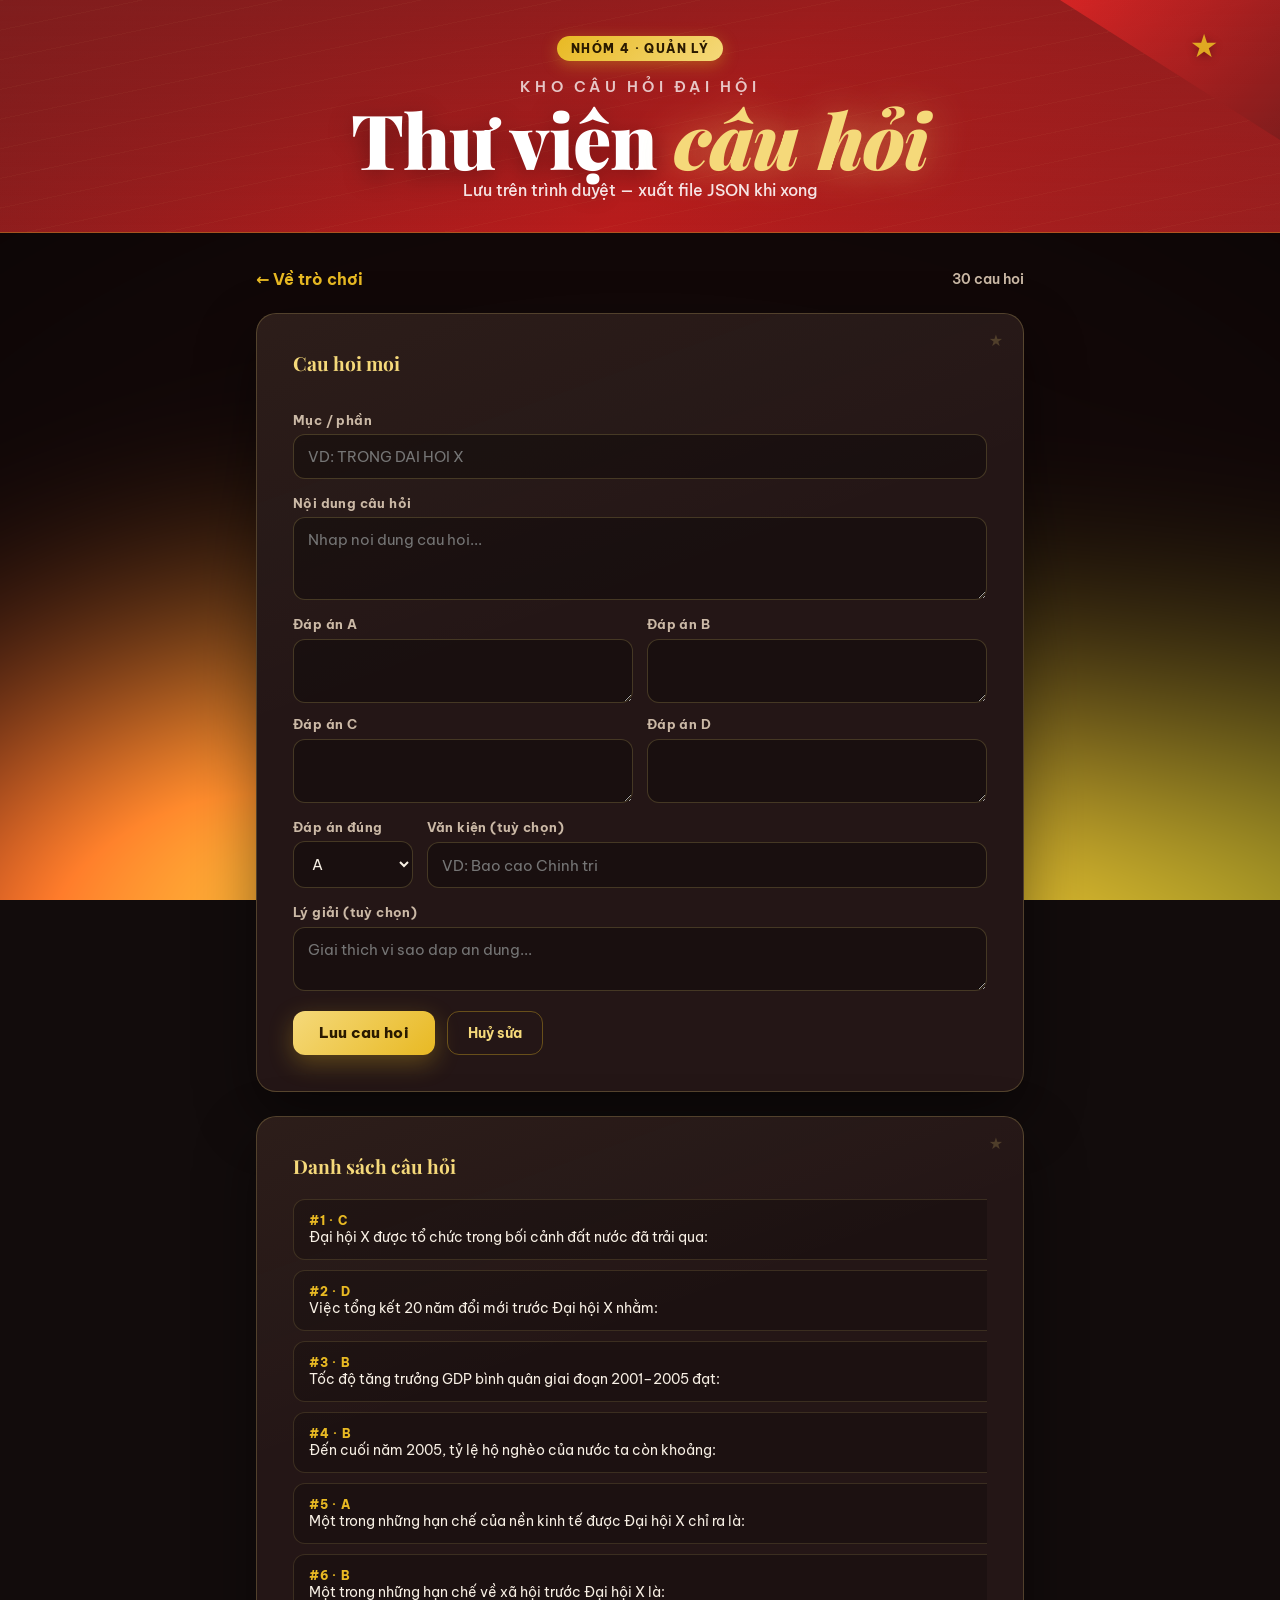
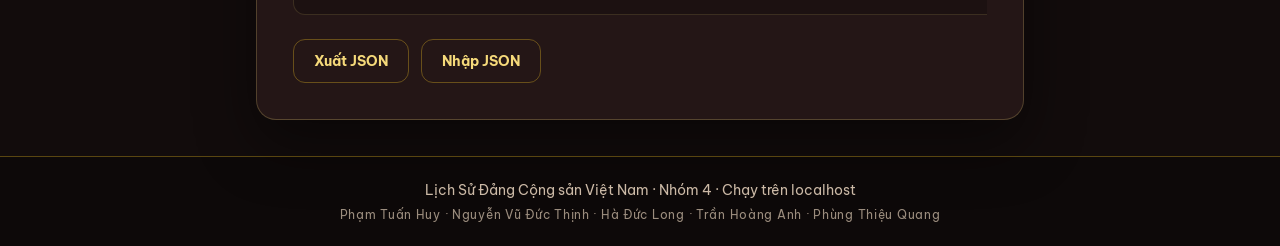
==== admin.html @ 1774b1d1 "them ThreeUI crimson horizon: nen WebGL do vang toan trang, MIT port" ====
<!DOCTYPE html>
<html lang="vi">
<head>
  <meta charset="UTF-8">
  <meta name="viewport" content="width=device-width, initial-scale=1.0">
  <title>Quản lý câu hỏi — Đại Hội X | Nhóm 4</title>
  <link rel="preconnect" href="https://fonts.googleapis.com">
  <link rel="preconnect" href="https://fonts.gstatic.com" crossorigin>
  <link href="https://fonts.googleapis.com/css2?family=Be+Vietnam+Pro:wght@400;500;600;700;800&family=Playfair+Display:ital,wght@0,700;0,900;1,700&display=swap" rel="stylesheet">
  <link rel="stylesheet" href="css/style.css">
</head>
<body>
  <div id="horizon-bg" class="horizon-bg" aria-hidden="true"></div>
  <div class="stars-layer" aria-hidden="true"></div>

  <header class="site-header site-header--compact">
    <div class="flag-wave" aria-hidden="true">
      <span class="flag-star">★</span>
    </div>
    <div class="header-inner">
      <span class="badge">Nhóm 4 · Quản lý</span>
      <p class="header-kicker">Kho câu hỏi Đại hội</p>
      <h1>Thư viện <em>câu hỏi</em></h1>
      <p class="subtitle">Lưu trên trình duyệt — xuất file JSON khi xong</p>
    </div>
  </header>

  <main class="container admin">
    <nav class="admin-nav">
      <a href="index.html">← Về trò chơi</a>
      <span id="count-badge" class="quiz-progress"></span>
    </nav>

    <form id="q-form" class="question-card admin-form">
      <h2 class="form-title">Câu hỏi mới</h2>
      <input type="hidden" id="q-id">

      <label class="field">
        <span>Mục / phần</span>
        <input type="text" id="q-section" placeholder="VD: TRONG DAI HOI X" required>
      </label>

      <label class="field">
        <span>Nội dung câu hỏi</span>
        <textarea id="q-question" rows="3" placeholder="Nhap noi dung cau hoi..." required></textarea>
      </label>

      <div class="field-grid">
        <label class="field">
          <span>Đáp án A</span>
          <textarea id="q-a" rows="2" required></textarea>
        </label>
        <label class="field">
          <span>Đáp án B</span>
          <textarea id="q-b" rows="2" required></textarea>
        </label>
        <label class="field">
          <span>Đáp án C</span>
          <textarea id="q-c" rows="2" required></textarea>
        </label>
        <label class="field">
          <span>Đáp án D</span>
          <textarea id="q-d" rows="2" required></textarea>
        </label>
      </div>

      <div class="field-grid field-grid--small">
        <label class="field">
          <span>Đáp án đúng</span>
          <select id="q-answer" required>
            <option value="A">A</option>
            <option value="B">B</option>
            <option value="C">C</option>
            <option value="D">D</option>
          </select>
        </label>
        <label class="field">
          <span>Văn kiện (tuỳ chọn)</span>
          <input type="text" id="q-source" placeholder="VD: Bao cao Chinh tri">
        </label>
      </div>

      <label class="field">
        <span>Lý giải (tuỳ chọn)</span>
        <textarea id="q-explanation" rows="2" placeholder="Giai thich vi sao dap an dung..."></textarea>
      </label>

      <div class="form-actions">
        <button type="submit" class="btn-next" id="btn-save">Lưu câu hỏi</button>
        <button type="button" class="btn-ghost" id="btn-reset" hidden>Huỷ sửa</button>
      </div>
      <p id="form-msg" class="form-msg" hidden></p>
    </form>

    <section class="question-card list-card">
      <h2 class="form-title">Danh sách câu hỏi</h2>
      <div id="q-list" class="q-list"></div>
      <div class="form-actions">
        <button type="button" class="btn-ghost" id="btn-export">Xuất JSON</button>
        <label class="btn-ghost btn-file">
          Nhập JSON
          <input type="file" id="import-file" accept="application/json,.json" hidden>
        </label>
      </div>
    </section>
  </main>

  <footer class="site-footer">
    <p>Lịch Sử Đảng Cộng sản Việt Nam · Nhóm 4 · Chạy trên localhost</p>
    <p class="credits">
      Phạm Tuấn Huy · Nguyễn Vũ Đức Thịnh · Hà Đức Long · Trần Hoàng Anh · Phùng Thiệu Quang
    </p>
  </footer>

  <script src="js/horizon-bg.js"></script>
  <script src="js/admin.js"></script>
</body>
</html>
---- css/style.css ----
/* Lịch Sử Đảng — Đại Hội X | Nhóm 4
   Design read: ceremonial editorial quiz — crimson × gold leaf,
   Playfair display + Be Vietnam Pro, star/lotus motifs, restrained motion. */

:root {
  --red: #b91c1c;
  --red-deep: #7f1d1d;
  --red-bright: #dc2626;
  --gold: #e8b923;
  --gold-soft: #f5d97a;
  --gold-dim: rgba(232, 185, 35, 0.35);
  --bg: #120c0c;
  --bg-elev: #1c1212;
  --bg-card: #241616;
  --text: #f7efe4;
  --text-dim: #cbb9a6;
  --ok: #34d399;
  --bad: #f87171;
  --font-display: "Playfair Display", Georgia, serif;
  --font-body: "Be Vietnam Pro", system-ui, sans-serif;
  --shadow-card: 0 24px 60px rgba(0, 0, 0, 0.45);
}

* { box-sizing: border-box; margin: 0; padding: 0; }

html { scroll-behavior: smooth; background: var(--bg); }

body {
  font-family: var(--font-body);
  background: transparent;
  color: var(--text);
  min-height: 100vh;
  display: flex;
  flex-direction: column;
  overflow-x: hidden;
}

body {
  background-color: var(--bg);
}

/* faint lotus watermark */
body::before {
  content: "";
  position: fixed;
  right: -8vw;
  bottom: -6vh;
  width: min(48vw, 520px);
  height: min(48vw, 520px);
  background:
    radial-gradient(circle at 50% 55%, transparent 28%, rgba(245, 217, 122, 0.04) 29%, transparent 31%),
    radial-gradient(circle at 50% 40%, rgba(245, 217, 122, 0.05) 0 18%, transparent 19%),
    radial-gradient(circle at 35% 50%, rgba(245, 217, 122, 0.04) 0 16%, transparent 17%),
    radial-gradient(circle at 65% 50%, rgba(245, 217, 122, 0.04) 0 16%, transparent 17%),
    radial-gradient(circle at 42% 62%, rgba(245, 217, 122, 0.035) 0 15%, transparent 16%),
    radial-gradient(circle at 58% 62%, rgba(245, 217, 122, 0.035) 0 15%, transparent 16%);
  pointer-events: none;
  z-index: 0;
  transform: rotate(-12deg);
}

/* ThreeUI Crimson Horizon — fixed WebGL underlay */
.horizon-bg {
  position: fixed;
  inset: 0;
  z-index: 0;
  pointer-events: none;
}

.horizon-bg canvas {
  display: block;
  width: 100%;
  height: 100%;
}

.horizon-bg.is-static {
  background:
    radial-gradient(ellipse 90% 55% at 50% 100%, rgba(185, 28, 28, 0.45), transparent 70%),
    radial-gradient(ellipse 50% 40% at 80% 90%, rgba(232, 185, 35, 0.15), transparent 60%),
    var(--bg);
}

.stars-layer {
  position: fixed;
  inset: 0;
  pointer-events: none;
  z-index: 1;
  overflow: hidden;
}

.stars-layer .star {
  position: absolute;
  top: -4vh;
  color: var(--gold-soft);
  opacity: 0;
  animation: star-fall linear infinite;
  text-shadow: 0 0 8px rgba(245, 217, 122, 0.55);
}

@keyframes star-fall {
  0% { transform: translateY(-5vh) rotate(0deg); opacity: 0; }
  8% { opacity: 0.85; }
  90% { opacity: 0.35; }
  100% { transform: translateY(110vh) rotate(360deg); opacity: 0; }
}

/* —— header —— */
.site-header {
  position: relative;
  z-index: 2;
  padding: 3.25rem 1rem 2.75rem;
  text-align: center;
  border-bottom: 1px solid var(--gold-dim);
  background:
    linear-gradient(180deg, rgba(127, 29, 29, 0.55), rgba(18, 12, 12, 0)),
    linear-gradient(135deg, var(--red-deep) 0%, var(--red) 55%, #9a1f1f 100%);
  overflow: hidden;
}

.site-header--compact { padding: 2.25rem 1rem 2rem; }

.site-header::after {
  content: "";
  position: absolute;
  inset: 0;
  background:
    repeating-linear-gradient(
      -12deg,
      transparent 0 28px,
      rgba(245, 217, 122, 0.03) 28px 29px
    );
  pointer-events: none;
}

.header-inner { position: relative; z-index: 2; max-width: 820px; margin: 0 auto; }

/* waving flag corner */
.flag-wave {
  position: absolute;
  top: 0;
  right: 0;
  width: min(38vw, 220px);
  height: min(26vw, 140px);
  background:
    linear-gradient(135deg, var(--red-bright), var(--red-deep));
  clip-path: polygon(18% 0, 100% 0, 100% 100%, 0 0);
  opacity: 0.9;
  animation: flag-sway 4.5s ease-in-out infinite;
  transform-origin: top right;
  z-index: 1;
}

.flag-star {
  position: absolute;
  top: 18%;
  right: 28%;
  color: var(--gold);
  font-size: clamp(1.2rem, 4vw, 2rem);
  filter: drop-shadow(0 2px 4px rgba(0, 0, 0, 0.35));
  animation: star-pulse 2.8s ease-in-out infinite;
}

@keyframes flag-sway {
  0%, 100% { transform: skewY(0deg) scaleY(1); }
  50% { transform: skewY(-1.6deg) scaleY(1.03); }
}

@keyframes star-pulse {
  0%, 100% { transform: scale(1) rotate(0deg); }
  50% { transform: scale(1.12) rotate(8deg); }
}

.badge {
  display: inline-block;
  background: linear-gradient(135deg, var(--gold), var(--gold-soft));
  color: #2a1a00;
  font-weight: 800;
  font-size: 0.72rem;
  padding: 0.3rem 0.85rem;
  border-radius: 999px;
  margin-bottom: 1rem;
  letter-spacing: 0.12em;
  text-transform: uppercase;
  box-shadow: 0 4px 16px rgba(232, 185, 35, 0.35);
}

.header-kicker {
  font-family: var(--font-body);
  font-size: clamp(0.8rem, 2vw, 0.95rem);
  font-weight: 600;
  letter-spacing: 0.28em;
  text-transform: uppercase;
  color: rgba(255, 255, 255, 0.75);
  margin-bottom: 0.35rem;
}

.site-header h1 {
  font-family: var(--font-display);
  font-weight: 900;
  font-size: clamp(2.6rem, 9vw, 4.75rem);
  line-height: 1;
  color: #fff;
  letter-spacing: -0.01em;
  text-shadow: 0 6px 24px rgba(0, 0, 0, 0.35);
}

.site-header h1 em {
  font-style: italic;
  color: var(--gold-soft);
  text-shadow: 0 0 40px rgba(245, 217, 122, 0.45);
}

.header-rule {
  display: flex;
  align-items: center;
  gap: 0.75rem;
  justify-content: center;
  margin: 1.1rem auto 0.85rem;
  color: var(--gold-soft);
  max-width: 280px;
}

.header-rule::before,
.header-rule::after {
  content: "";
  flex: 1;
  height: 1px;
  background: linear-gradient(90deg, transparent, var(--gold-soft));
}

.header-rule::after {
  background: linear-gradient(90deg, var(--gold-soft), transparent);
}

.header-rule span { font-size: 0.7rem; }

.subtitle {
  color: rgba(255, 255, 255, 0.88);
  margin-top: 0.15rem;
  font-size: 1rem;
  font-weight: 500;
}

.header-link {
  display: inline-block;
  margin-top: 1.15rem;
  color: var(--gold-soft);
  font-size: 0.9rem;
  font-weight: 700;
  text-decoration: none;
  letter-spacing: 0.04em;
  border-bottom: 1px solid transparent;
  transition: border-color 0.15s ease, transform 0.15s ease;
}

.header-link:hover {
  border-bottom-color: var(--gold-soft);
  transform: translateY(-1px);
}

/* —— layout —— */
.container {
  position: relative;
  z-index: 2;
  flex: 1;
  width: 100%;
  max-width: 800px;
  margin: 0 auto;
  padding: 2.25rem 1rem;
}

.placeholder {
  text-align: center;
  color: var(--text-dim);
  padding: 3rem 1rem;
  border: 1px dashed var(--gold-dim);
  border-radius: 14px;
  background: rgba(36, 22, 22, 0.4);
}

/* —— name picker —— */
.picker-card {
  background:
    linear-gradient(160deg, rgba(245, 217, 122, 0.06), transparent 50%),
    var(--bg-card);
  border: 1px solid rgba(245, 217, 122, 0.28);
  border-radius: 20px;
  padding: clamp(1.5rem, 5vw, 2.25rem);
  text-align: center;
  box-shadow: var(--shadow-card);
  animation: rise-in 0.4s cubic-bezier(0.22, 1, 0.36, 1);
}

.picker-open {
  display: block;
  width: fit-content;
  margin: 0.85rem auto 0;
}

.picker-label {
  font-size: 0.85rem;
  font-weight: 600;
  color: var(--text-dim);
  margin-bottom: 0.6rem;
}

.picker-input {
  width: 100%;
  max-width: 360px;
  margin: 0 auto 1.1rem;
  padding: 0.85rem 1rem;
  border-radius: 12px;
  border: 1px solid rgba(245, 217, 122, 0.22);
  background: rgba(0, 0, 0, 0.3);
  color: var(--text);
  font-family: var(--font-body);
  font-size: 1rem;
  resize: vertical;
  display: block;
  text-align: left;
}

.picker-input:focus {
  outline: none;
  border-color: var(--gold);
  box-shadow: 0 0 0 3px rgba(232, 185, 35, 0.18);
}

.picker-result {
  margin-top: 1.25rem;
  font-family: var(--font-display);
  font-weight: 900;
  font-size: clamp(1.6rem, 5vw, 2.4rem);
  color: var(--gold-soft);
  text-shadow: 0 0 40px rgba(245, 217, 122, 0.35);
  animation: rise-in 0.35s cubic-bezier(0.22, 1, 0.36, 1);
}

.picker-hint {
  margin-top: 0.75rem;
  font-size: 0.8rem;
  color: var(--text-dim);
}

.confetti-canvas {
  position: fixed;
  inset: 0;
  width: 100%;
  height: 100%;
  pointer-events: none;
  z-index: 50;
}

/* —— liquid glass hybrid: CSS skin on cards (WebGL only on CTAs) —— */
.question-card,
.start-card,
.result-card,
.picker-card {
  background:
    linear-gradient(135deg, rgba(255, 255, 255, 0.07), rgba(255, 255, 255, 0.02) 40%, rgba(245, 217, 122, 0.03)),
    rgba(36, 22, 22, 0.72);
  backdrop-filter: blur(18px) saturate(1.25);
  -webkit-backdrop-filter: blur(18px) saturate(1.25);
  border: 1px solid rgba(255, 255, 255, 0.14);
  box-shadow:
    var(--shadow-card),
    inset 0 1px 0 rgba(255, 255, 255, 0.12),
    inset 0 -1px 0 rgba(0, 0, 0, 0.25);
}

.option {
  backdrop-filter: blur(8px);
  -webkit-backdrop-filter: blur(8px);
  background: rgba(0, 0, 0, 0.28);
  border-color: rgba(255, 255, 255, 0.1);
}

.glass-cta {
  z-index: 5;
}

.glass-cta--secondary {
  margin-top: 0.75rem;
}

.site-header .badge {
  backdrop-filter: blur(8px);
  -webkit-backdrop-filter: blur(8px);
}

/* —— start screen —— */
.start-card {
  background:
    linear-gradient(160deg, rgba(245, 217, 122, 0.06), transparent 50%),
    var(--bg-card);
  border: 1px solid rgba(245, 217, 122, 0.28);
  border-radius: 20px;
  padding: clamp(2rem, 6vw, 3rem);
  text-align: center;
  box-shadow: var(--shadow-card);
  animation: rise-in 0.45s cubic-bezier(0.22, 1, 0.36, 1);
}

.start-kicker {
  font-size: 0.72rem;
  font-weight: 800;
  letter-spacing: 0.2em;
  text-transform: uppercase;
  color: var(--gold);
  margin-bottom: 0.75rem;
}

.start-title {
  font-family: var(--font-display);
  font-weight: 900;
  font-size: clamp(1.6rem, 5vw, 2.4rem);
  color: #fff;
  line-height: 1.2;
  margin-bottom: 1rem;
}

.start-title em {
  font-style: italic;
  color: var(--gold-soft);
}

.start-desc {
  color: var(--text-dim);
  line-height: 1.6;
  max-width: 34em;
  margin: 0 auto 1.5rem;
}

.start-toggle {
  display: inline-flex;
  align-items: center;
  gap: 0.6rem;
  margin-bottom: 1.5rem;
  cursor: pointer;
  color: var(--text);
  font-size: 0.95rem;
  font-weight: 500;
  user-select: none;
}

.start-toggle input {
  width: 1.1rem;
  height: 1.1rem;
  accent-color: var(--gold);
  cursor: pointer;
}

.btn-start {
  display: block;
  width: fit-content;
  margin: 0 auto;
  padding: 0.95rem 2.4rem;
  font-size: 1.05rem;
}

/* —— quiz —— */
.quiz-meta {
  display: flex;
  justify-content: space-between;
  align-items: center;
  gap: 1rem;
  margin-bottom: 0.75rem;
}

.quiz-section {
  font-size: 0.72rem;
  font-weight: 800;
  letter-spacing: 0.14em;
  text-transform: uppercase;
  color: var(--gold);
}

.quiz-progress {
  font-size: 0.9rem;
  color: var(--text-dim);
  font-variant-numeric: tabular-nums;
  font-weight: 600;
}

.progress-bar {
  height: 5px;
  background: rgba(245, 217, 122, 0.12);
  border-radius: 999px;
  overflow: hidden;
  margin-bottom: 1.5rem;
}

.progress-fill {
  height: 100%;
  width: 0;
  background: linear-gradient(90deg, var(--red-bright), var(--gold));
  border-radius: 999px;
  transition: width 0.5s cubic-bezier(0.22, 1, 0.36, 1);
  box-shadow: 0 0 12px rgba(232, 185, 35, 0.5);
}

.question-card {
  position: relative;
  background:
    linear-gradient(160deg, rgba(245, 217, 122, 0.04), transparent 40%),
    var(--bg-card);
  border: 1px solid rgba(245, 217, 122, 0.22);
  border-radius: 20px;
  padding: clamp(1.4rem, 4vw, 2.25rem);
  box-shadow: var(--shadow-card);
  overflow: hidden;
}

.question-card::before {
  content: "★";
  position: absolute;
  top: 1rem;
  right: 1.25rem;
  color: rgba(245, 217, 122, 0.2);
  font-size: 1rem;
}

.question-text {
  font-family: var(--font-display);
  font-weight: 700;
  font-size: clamp(1.15rem, 2.8vw, 1.45rem);
  line-height: 1.45;
  margin-bottom: 1.5rem;
  color: #fff;
}

.options {
  display: grid;
  gap: 0.75rem;
}

.option {
  display: flex;
  align-items: flex-start;
  gap: 0.9rem;
  width: 100%;
  text-align: left;
  padding: 1rem 1.15rem;
  border-radius: 14px;
  border: 1px solid rgba(245, 217, 122, 0.16);
  background: rgba(0, 0, 0, 0.22);
  color: var(--text);
  font-family: var(--font-body);
  font-size: 0.98rem;
  font-weight: 500;
  line-height: 1.5;
  cursor: pointer;
  transition:
    border-color 0.18s ease,
    background 0.18s ease,
    transform 0.18s ease,
    box-shadow 0.18s ease;
}

.option:hover:not(:disabled) {
  border-color: var(--gold);
  background: rgba(245, 217, 122, 0.07);
  transform: translateX(6px);
  box-shadow: -4px 0 0 var(--gold);
}

.option:focus-visible {
  outline: 2px solid var(--gold);
  outline-offset: 2px;
}

.option-key {
  flex-shrink: 0;
  width: 1.85rem;
  height: 1.85rem;
  display: grid;
  place-items: center;
  border-radius: 9px;
  background: linear-gradient(145deg, var(--red-bright), var(--red-deep));
  color: #fff;
  font-weight: 800;
  font-size: 0.85rem;
  box-shadow: 0 3px 8px rgba(185, 28, 28, 0.4);
}

.option.is-correct {
  border-color: var(--ok);
  background: rgba(52, 211, 153, 0.14);
}

.option.is-correct .option-key {
  background: linear-gradient(145deg, #10b981, #059669);
}

.option.is-wrong {
  border-color: var(--bad);
  background: rgba(248, 113, 113, 0.14);
}

.option:disabled { cursor: default; transform: none; box-shadow: none; }

.option:disabled:not(.is-correct):not(.is-wrong) { opacity: 0.5; }

.kbd-hint {
  margin-top: 0.9rem;
  font-size: 0.78rem;
  color: var(--text-dim);
  opacity: 0.8;
}

.kbd-hint kbd {
  display: inline-block;
  padding: 0.1rem 0.4rem;
  border-radius: 5px;
  border: 1px solid var(--gold-dim);
  background: rgba(0, 0, 0, 0.3);
  font-family: var(--font-body);
  font-size: 0.72rem;
  font-weight: 700;
  color: var(--gold-soft);
}

/* feedback */
.feedback {
  margin-top: 1.35rem;
  padding-top: 1.25rem;
  border-top: 1px solid var(--gold-dim);
  animation: rise-in 0.35s cubic-bezier(0.22, 1, 0.36, 1);
}

@keyframes rise-in {
  from { opacity: 0; transform: translateY(10px); }
  to { opacity: 1; transform: translateY(0); }
}

.feedback-verdict {
  font-family: var(--font-display);
  font-weight: 700;
  font-size: 1.2rem;
  margin-bottom: 0.55rem;
  color: #fff;
}

.feedback-verdict.ok { color: var(--ok); }
.feedback-verdict.bad { color: var(--bad); }

.feedback-explain {
  color: var(--text);
  line-height: 1.6;
  margin-bottom: 0.5rem;
}

.feedback-source {
  color: var(--text-dim);
  font-size: 0.85rem;
  font-style: italic;
  margin-bottom: 1.1rem;
}

.btn-next {
  display: inline-block;
  padding: 0.8rem 1.6rem;
  border: none;
  border-radius: 12px;
  background: linear-gradient(135deg, var(--gold-soft), var(--gold));
  color: #2a1a00;
  font-family: var(--font-body);
  font-weight: 800;
  font-size: 0.95rem;
  letter-spacing: 0.02em;
  cursor: pointer;
  box-shadow: 0 8px 24px rgba(232, 185, 35, 0.3);
  transition: transform 0.15s ease, box-shadow 0.15s ease, filter 0.15s ease;
}

.btn-next:hover {
  transform: translateY(-2px);
  box-shadow: 0 12px 28px rgba(232, 185, 35, 0.4);
  filter: brightness(1.05);
}

.btn-next:active { transform: translateY(0); }

/* result */
.result-card {
  background:
    linear-gradient(160deg, rgba(245, 217, 122, 0.06), transparent 45%),
    var(--bg-card);
  border: 1px solid rgba(245, 217, 122, 0.35);
  border-radius: 20px;
  padding: clamp(2rem, 6vw, 3rem) 1.75rem;
  text-align: center;
  box-shadow: var(--shadow-card);
}

.result-label {
  font-size: 0.75rem;
  font-weight: 800;
  letter-spacing: 0.18em;
  text-transform: uppercase;
  color: var(--gold);
  margin-bottom: 0.75rem;
}

.result-score {
  font-family: var(--font-display);
  font-size: clamp(3rem, 10vw, 5rem);
  font-weight: 900;
  color: #fff;
  line-height: 1;
  margin-bottom: 0.85rem;
  text-shadow: 0 0 60px rgba(245, 217, 122, 0.3);
}

.result-msg {
  font-family: var(--font-display);
  font-size: 1.25rem;
  font-style: italic;
  color: var(--gold-soft);
  margin-bottom: 0.5rem;
}

.result-detail {
  color: var(--text-dim);
  margin-bottom: 1.5rem;
}

/* —— admin —— */
.admin { display: grid; gap: 1.5rem; }

.admin-nav {
  display: flex;
  justify-content: space-between;
  align-items: center;
}

.admin-nav a {
  color: var(--gold);
  text-decoration: none;
  font-weight: 700;
}

.admin-nav a:hover { text-decoration: underline; }

.form-title {
  font-family: var(--font-display);
  font-size: 1.2rem;
  color: var(--gold-soft);
  margin-bottom: 1.25rem;
}

.admin-form { display: grid; gap: 1rem; }

.field { display: grid; gap: 0.4rem; }

.field span {
  font-size: 0.82rem;
  font-weight: 700;
  color: var(--text-dim);
  letter-spacing: 0.03em;
}

.field input,
.field textarea,
.field select {
  width: 100%;
  padding: 0.75rem 0.9rem;
  border-radius: 12px;
  border: 1px solid rgba(245, 217, 122, 0.2);
  background: rgba(0, 0, 0, 0.3);
  color: var(--text);
  font-family: var(--font-body);
  font-size: 0.95rem;
  resize: vertical;
  transition: border-color 0.15s ease, box-shadow 0.15s ease;
}

.field input:focus,
.field textarea:focus,
.field select:focus {
  outline: none;
  border-color: var(--gold);
  box-shadow: 0 0 0 3px rgba(232, 185, 35, 0.18);
}

.field-grid {
  display: grid;
  grid-template-columns: 1fr 1fr;
  gap: 0.85rem;
}

.field-grid--small { grid-template-columns: 120px 1fr; }

@media (max-width: 560px) {
  .field-grid,
  .field-grid--small { grid-template-columns: 1fr; }
}

.form-actions {
  display: flex;
  flex-wrap: wrap;
  gap: 0.75rem;
  margin-top: 0.25rem;
}

.btn-ghost {
  display: inline-block;
  padding: 0.75rem 1.25rem;
  border-radius: 12px;
  border: 1px solid var(--gold-dim);
  background: transparent;
  color: var(--gold-soft);
  font-family: var(--font-body);
  font-weight: 700;
  font-size: 0.9rem;
  cursor: pointer;
  text-decoration: none;
  transition: background 0.15s ease, border-color 0.15s ease;
}

.btn-ghost:hover {
  background: rgba(245, 217, 122, 0.08);
  border-color: var(--gold);
}

.btn-file { position: relative; overflow: hidden; }

.form-msg { font-size: 0.9rem; color: var(--ok); font-weight: 600; }
.form-msg.is-error { color: var(--bad); }

.q-list {
  display: grid;
  gap: 0.65rem;
  margin-bottom: 1.25rem;
  max-height: 420px;
  overflow-y: auto;
}

.q-item {
  display: flex;
  align-items: center;
  gap: 0.75rem;
  padding: 0.8rem 0.95rem;
  border-radius: 12px;
  border: 1px solid rgba(245, 217, 122, 0.14);
  background: rgba(0, 0, 0, 0.2);
  transition: border-color 0.15s ease;
}

.q-item:hover { border-color: var(--gold-dim); }

.q-item-body { flex: 1; min-width: 0; }

.q-item-idx {
  font-size: 0.72rem;
  color: var(--gold);
  font-weight: 800;
  letter-spacing: 0.06em;
}

.q-item-text {
  font-size: 0.9rem;
  white-space: nowrap;
  overflow: hidden;
  text-overflow: ellipsis;
  color: var(--text);
}

.q-item-actions { display: flex; gap: 0.4rem; flex-shrink: 0; }

.q-item-actions button {
  padding: 0.4rem 0.75rem;
  font-size: 0.8rem;
  font-weight: 600;
  border-radius: 9px;
  border: 1px solid var(--gold-dim);
  background: transparent;
  color: var(--text);
  cursor: pointer;
  font-family: var(--font-body);
  transition: border-color 0.15s ease, color 0.15s ease;
}

.q-item-actions button:hover { border-color: var(--gold); color: var(--gold-soft); }

.q-item-actions .btn-del:hover { border-color: var(--bad); color: var(--bad); }

/* —— footer —— */
.site-footer {
  position: relative;
  z-index: 2;
  text-align: center;
  padding: 1.5rem 1rem;
  border-top: 1px solid var(--gold-dim);
  background: rgba(0, 0, 0, 0.25);
  color: var(--text-dim);
  font-size: 0.85rem;
}

.credits {
  margin-top: 0.5rem;
  font-size: 0.75rem;
  color: rgba(203, 185, 166, 0.75);
  letter-spacing: 0.06em;
}

@media (prefers-reduced-motion: reduce) {
  .stars-layer .star,
  .flag-wave,
  .flag-star { animation: none; }
  * { transition-duration: 0.01ms !important; }
}
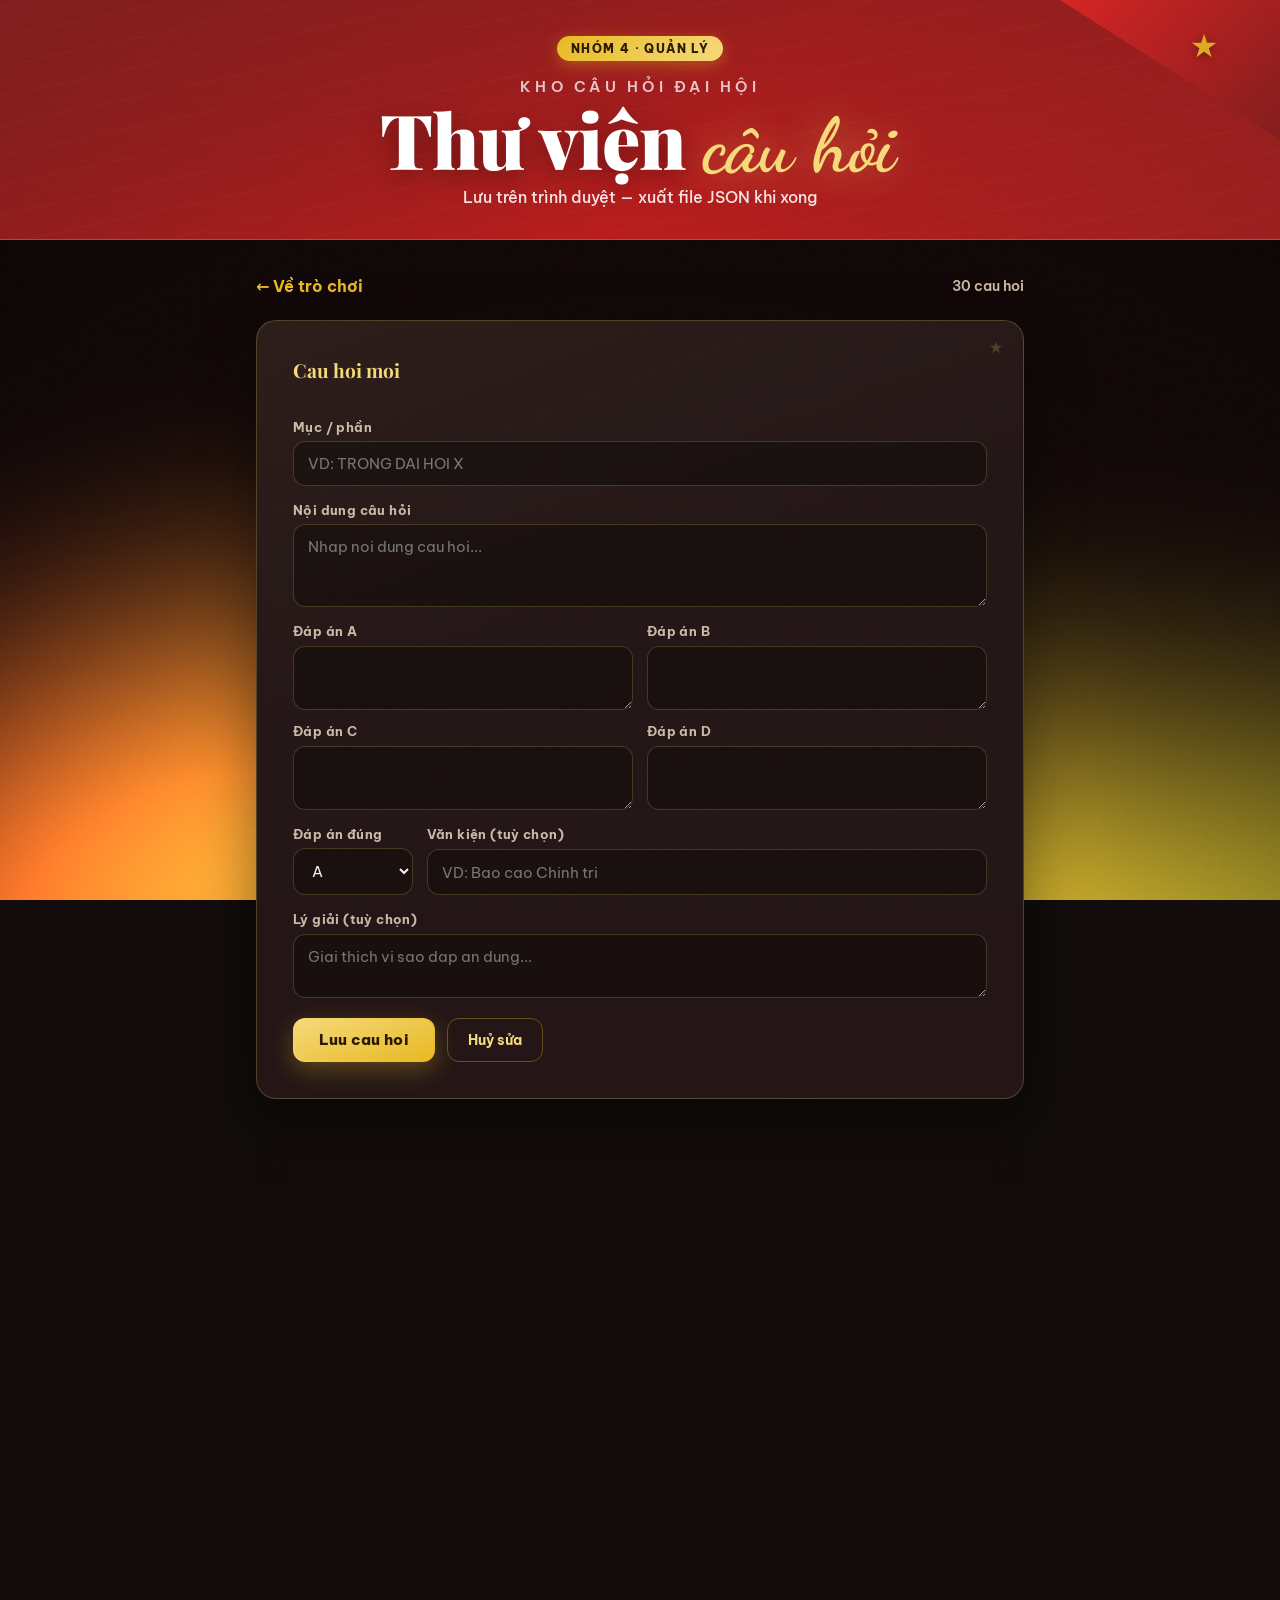
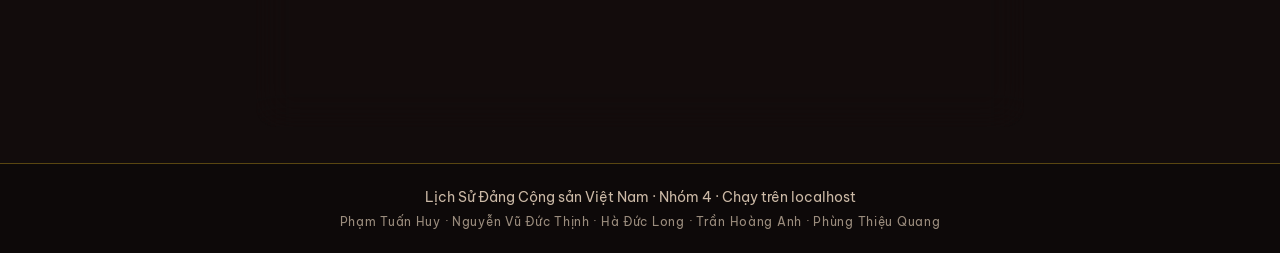
==== commit 7063016b: "them diem nhanh: Dancing Script uon luon, ThreeUI beam nut, film grain" ====
--- a/admin.html
+++ b/admin.html
@@ -6,11 +6,12 @@
   <title>Quản lý câu hỏi — Đại Hội X | Nhóm 4</title>
   <link rel="preconnect" href="https://fonts.googleapis.com">
   <link rel="preconnect" href="https://fonts.gstatic.com" crossorigin>
-  <link href="https://fonts.googleapis.com/css2?family=Be+Vietnam+Pro:wght@400;500;600;700;800&family=Playfair+Display:ital,wght@0,700;0,900;1,700&display=swap" rel="stylesheet">
+  <link href="https://fonts.googleapis.com/css2?family=Be+Vietnam+Pro:wght@400;500;600;700;800&family=Dancing+Script:wght@600;700&family=Playfair+Display:ital,wght@0,700;0,900;1,700&display=swap" rel="stylesheet">
   <link rel="stylesheet" href="css/style.css">
 </head>
 <body>
   <div id="horizon-bg" class="horizon-bg" aria-hidden="true"></div>
+  <div class="grain-overlay" aria-hidden="true"></div>
   <div class="stars-layer" aria-hidden="true"></div>
 
   <header class="site-header site-header--compact">
--- a/css/style.css
+++ b/css/style.css
@@ -18,6 +18,7 @@
   --bad: #f87171;
   --font-display: "Playfair Display", Georgia, serif;
   --font-body: "Be Vietnam Pro", system-ui, sans-serif;
+  --font-script: "Dancing Script", cursive;
   --shadow-card: 0 24px 60px rgba(0, 0, 0, 0.45);
 }
 
@@ -386,6 +387,86 @@
 .site-header .badge {
   backdrop-filter: blur(8px);
   -webkit-backdrop-filter: blur(8px);
+}
+
+/* film grain — ThreeUI demo texture, ultra light */
+.grain-overlay {
+  position: fixed;
+  inset: 0;
+  pointer-events: none;
+  z-index: 40;
+  opacity: 0.045;
+  mix-blend-mode: overlay;
+  background-image: url("data:image/svg+xml,%3Csvg viewBox='0 0 200 200' xmlns='http://www.w3.org/2000/svg'%3E%3Cfilter id='n'%3E%3CfeTurbulence type='fractalNoise' baseFrequency='0.85' numOctaves='3' stitchTiles='stitch'/%3E%3C/filter%3E%3Crect width='100%25' height='100%25' filter='url(%23n)'/%3E%3C/svg%3E");
+}
+
+/* script accent — Dancing Script (vietnamese subset) */
+.script-accent,
+.picker-result,
+.result-msg,
+.start-title em,
+.site-header h1 em {
+  font-family: var(--font-script);
+  font-weight: 700;
+  font-style: normal;
+}
+
+.picker-result {
+  font-size: clamp(2.4rem, 7vw, 3.6rem);
+  letter-spacing: 0.02em;
+}
+
+.result-msg {
+  font-size: clamp(1.45rem, 3.5vw, 1.85rem);
+}
+
+.start-title em,
+.site-header h1 em {
+  font-weight: 700;
+  padding-right: 0.06em;
+}
+
+/* ThreeUI gradient beam — spinning conic border on primary CTA */
+.btn-next {
+  position: relative;
+  isolation: isolate;
+  border: none;
+  background: linear-gradient(135deg, var(--gold-soft), var(--gold));
+  overflow: hidden;
+}
+
+.btn-next::before {
+  content: "";
+  position: absolute;
+  inset: -200%;
+  z-index: -2;
+  background: conic-gradient(
+    from 0deg,
+    transparent 0 280deg,
+    var(--gold-soft) 340deg,
+    #fff 360deg
+  );
+  animation: beam-spin 3.2s linear infinite;
+  opacity: 0;
+  transition: opacity 0.3s ease;
+}
+
+.btn-next:hover::before,
+.btn-next:focus-visible::before {
+  opacity: 1;
+}
+
+.btn-next::after {
+  content: "";
+  position: absolute;
+  inset: 1.5px;
+  z-index: -1;
+  border-radius: inherit;
+  background: linear-gradient(160deg, var(--gold-soft), var(--gold));
+}
+
+@keyframes beam-spin {
+  to { transform: rotate(360deg); }
 }
 
 /* —— start screen —— */
@@ -907,6 +988,7 @@
 @media (prefers-reduced-motion: reduce) {
   .stars-layer .star,
   .flag-wave,
-  .flag-star { animation: none; }
+  .flag-star,
+  .btn-next::before { animation: none; }
   * { transition-duration: 0.01ms !important; }
 }
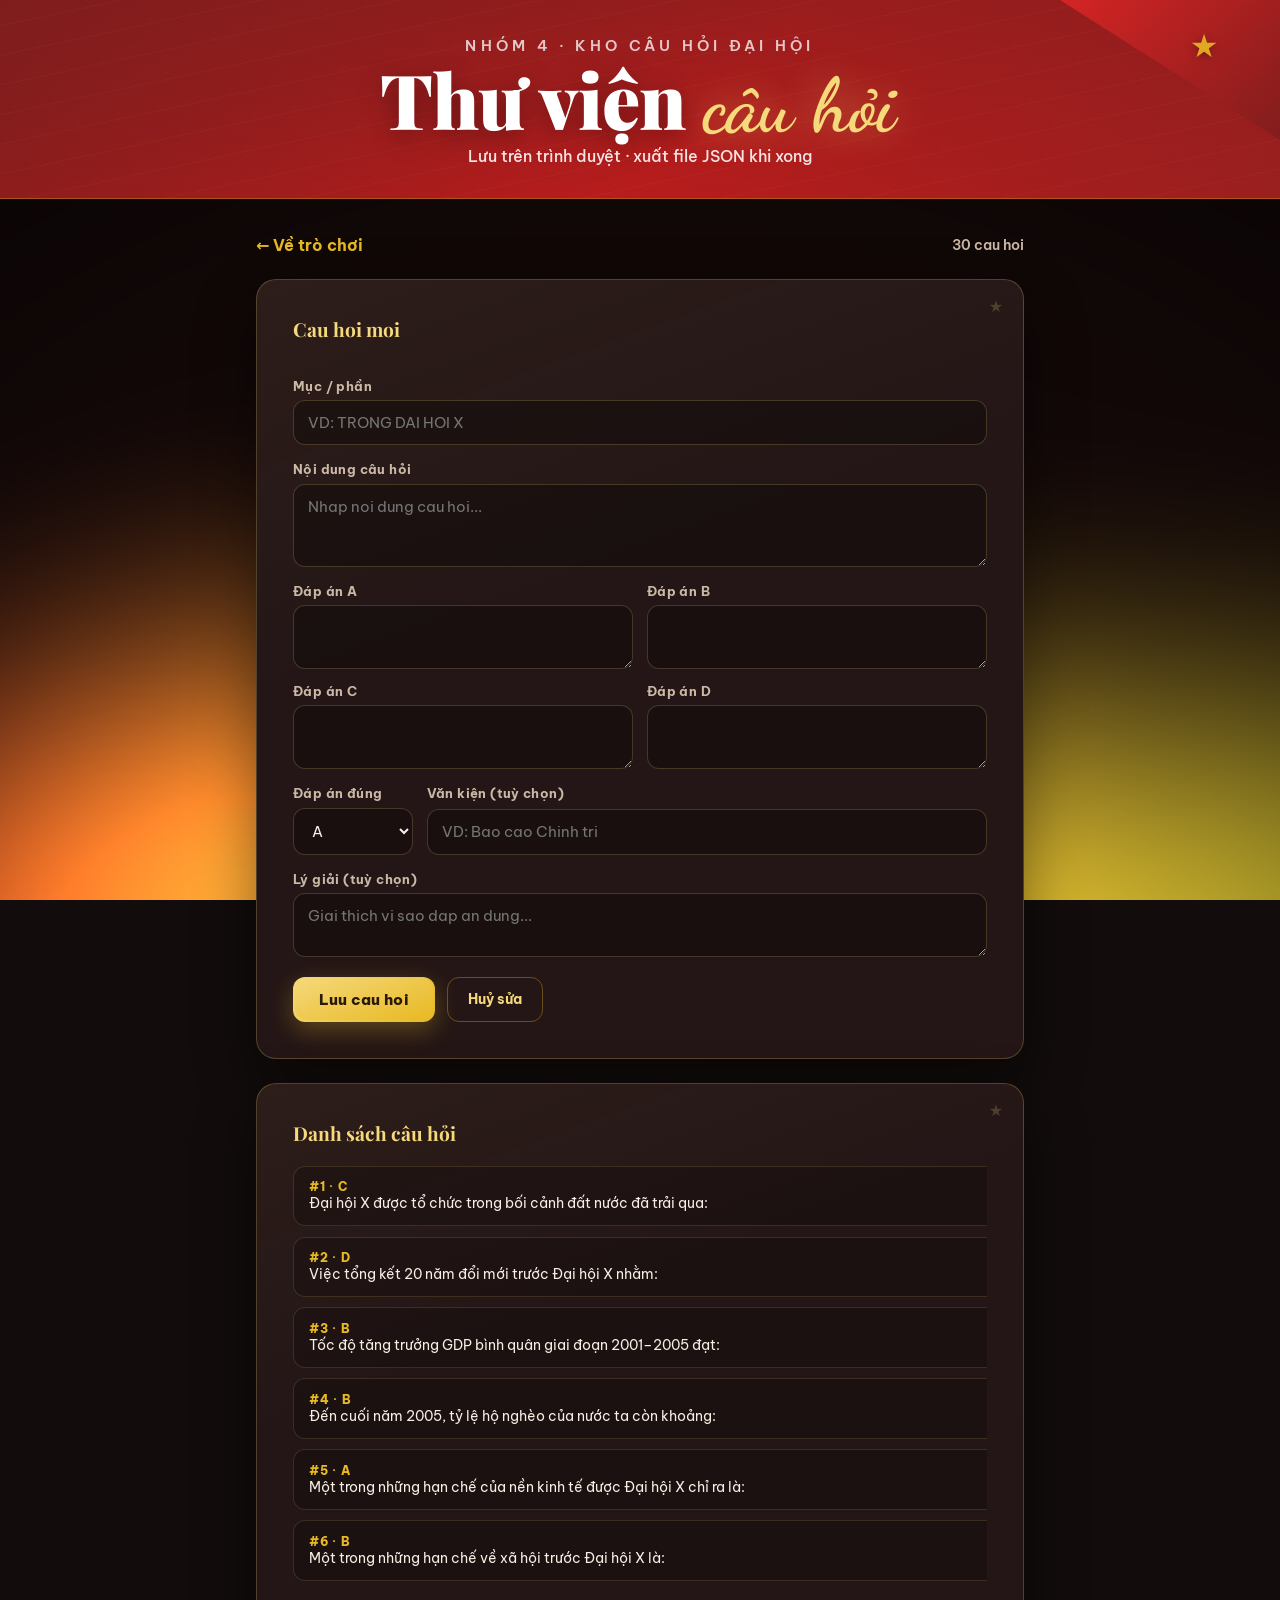
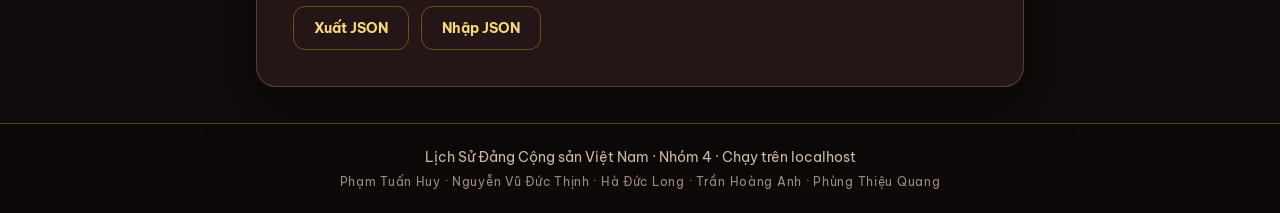
==== commit e9e89d83: "sua theo checklist anti-vibecode, doc huong dan cho ban, sync skill sang commandcode" ====
--- a/admin.html
+++ b/admin.html
@@ -3,7 +3,7 @@
 <head>
   <meta charset="UTF-8">
   <meta name="viewport" content="width=device-width, initial-scale=1.0">
-  <title>Quản lý câu hỏi — Đại Hội X | Nhóm 4</title>
+  <title>Quản lý câu hỏi · Đại Hội X | Nhóm 4</title>
   <link rel="preconnect" href="https://fonts.googleapis.com">
   <link rel="preconnect" href="https://fonts.gstatic.com" crossorigin>
   <link href="https://fonts.googleapis.com/css2?family=Be+Vietnam+Pro:wght@400;500;600;700;800&family=Dancing+Script:wght@600;700&family=Playfair+Display:ital,wght@0,700;0,900;1,700&display=swap" rel="stylesheet">
@@ -11,7 +11,6 @@
 </head>
 <body>
   <div id="horizon-bg" class="horizon-bg" aria-hidden="true"></div>
-  <div class="grain-overlay" aria-hidden="true"></div>
   <div class="stars-layer" aria-hidden="true"></div>
 
   <header class="site-header site-header--compact">
@@ -19,10 +18,9 @@
       <span class="flag-star">★</span>
     </div>
     <div class="header-inner">
-      <span class="badge">Nhóm 4 · Quản lý</span>
-      <p class="header-kicker">Kho câu hỏi Đại hội</p>
+      <p class="header-kicker">Nhóm 4 · Kho câu hỏi Đại hội</p>
       <h1>Thư viện <em>câu hỏi</em></h1>
-      <p class="subtitle">Lưu trên trình duyệt — xuất file JSON khi xong</p>
+      <p class="subtitle">Lưu trên trình duyệt · xuất file JSON khi xong</p>
     </div>
   </header>
 
--- a/css/style.css
+++ b/css/style.css
@@ -171,20 +171,6 @@
   50% { transform: scale(1.12) rotate(8deg); }
 }
 
-.badge {
-  display: inline-block;
-  background: linear-gradient(135deg, var(--gold), var(--gold-soft));
-  color: #2a1a00;
-  font-weight: 800;
-  font-size: 0.72rem;
-  padding: 0.3rem 0.85rem;
-  border-radius: 999px;
-  margin-bottom: 1rem;
-  letter-spacing: 0.12em;
-  text-transform: uppercase;
-  box-shadow: 0 4px 16px rgba(232, 185, 35, 0.35);
-}
-
 .header-kicker {
   font-family: var(--font-body);
   font-size: clamp(0.8rem, 2vw, 0.95rem);
@@ -352,29 +338,7 @@
   z-index: 50;
 }
 
-/* —— liquid glass hybrid: CSS skin on cards (WebGL only on CTAs) —— */
-.question-card,
-.start-card,
-.result-card,
-.picker-card {
-  background:
-    linear-gradient(135deg, rgba(255, 255, 255, 0.07), rgba(255, 255, 255, 0.02) 40%, rgba(245, 217, 122, 0.03)),
-    rgba(36, 22, 22, 0.72);
-  backdrop-filter: blur(18px) saturate(1.25);
-  -webkit-backdrop-filter: blur(18px) saturate(1.25);
-  border: 1px solid rgba(255, 255, 255, 0.14);
-  box-shadow:
-    var(--shadow-card),
-    inset 0 1px 0 rgba(255, 255, 255, 0.12),
-    inset 0 -1px 0 rgba(0, 0, 0, 0.25);
-}
-
-.option {
-  backdrop-filter: blur(8px);
-  -webkit-backdrop-filter: blur(8px);
-  background: rgba(0, 0, 0, 0.28);
-  border-color: rgba(255, 255, 255, 0.1);
-}
+/* cards: solid ceremonial skin (WebGL glass stays on CTAs only) */
 
 .glass-cta {
   z-index: 5;
@@ -382,22 +346,6 @@
 
 .glass-cta--secondary {
   margin-top: 0.75rem;
-}
-
-.site-header .badge {
-  backdrop-filter: blur(8px);
-  -webkit-backdrop-filter: blur(8px);
-}
-
-/* film grain — ThreeUI demo texture, ultra light */
-.grain-overlay {
-  position: fixed;
-  inset: 0;
-  pointer-events: none;
-  z-index: 40;
-  opacity: 0.045;
-  mix-blend-mode: overlay;
-  background-image: url("data:image/svg+xml,%3Csvg viewBox='0 0 200 200' xmlns='http://www.w3.org/2000/svg'%3E%3Cfilter id='n'%3E%3CfeTurbulence type='fractalNoise' baseFrequency='0.85' numOctaves='3' stitchTiles='stitch'/%3E%3C/filter%3E%3Crect width='100%25' height='100%25' filter='url(%23n)'/%3E%3C/svg%3E");
 }
 
 /* script accent — Dancing Script (vietnamese subset) */
@@ -528,6 +476,28 @@
   width: 1.1rem;
   height: 1.1rem;
   accent-color: var(--gold);
+  cursor: pointer;
+}
+
+.start-select {
+  display: flex;
+  align-items: center;
+  justify-content: center;
+  gap: 0.6rem;
+  margin-bottom: 1.5rem;
+  color: var(--text);
+  font-size: 0.95rem;
+  font-weight: 500;
+}
+
+.start-select select {
+  font: inherit;
+  color: var(--text);
+  background: var(--surface, rgba(255, 255, 255, 0.04));
+  border: 1px solid rgba(212, 175, 55, 0.35);
+  border-radius: 0.5rem;
+  padding: 0.35rem 0.65rem;
+  max-width: 18rem;
   cursor: pointer;
 }
 
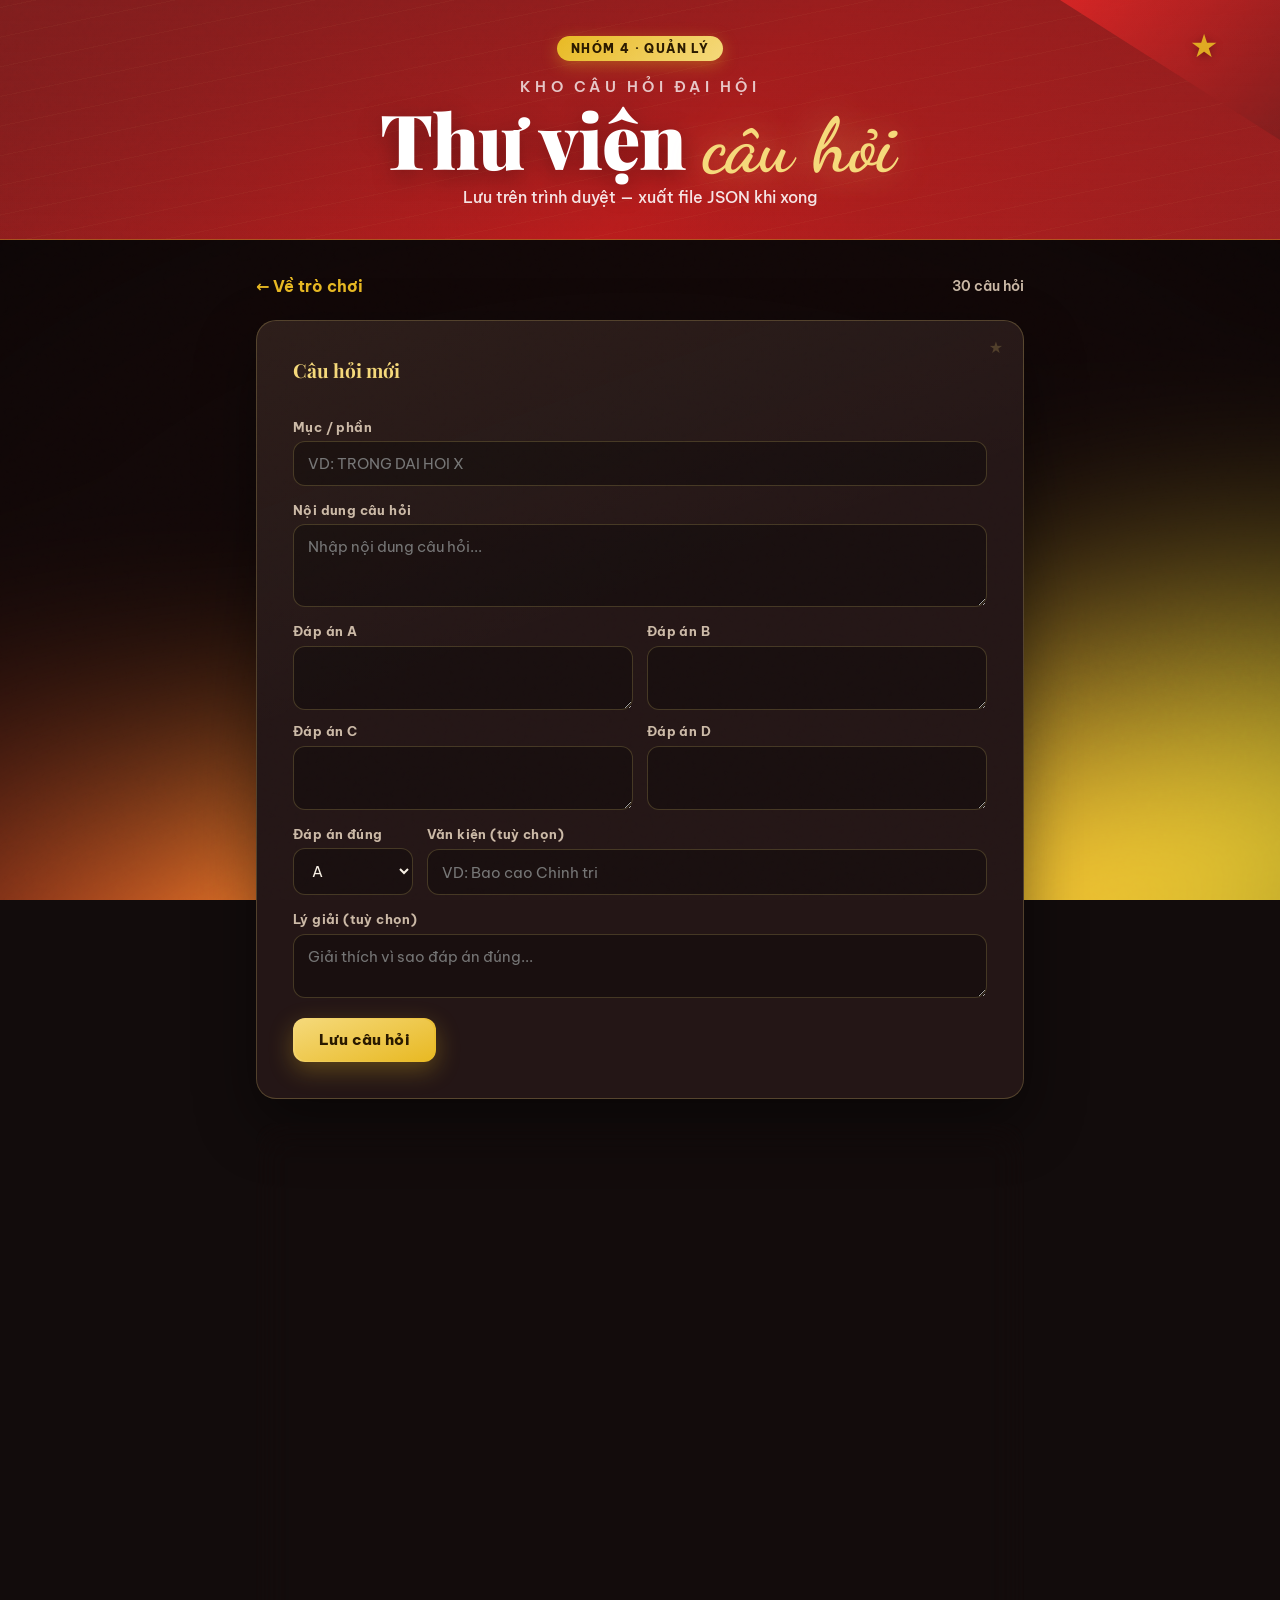
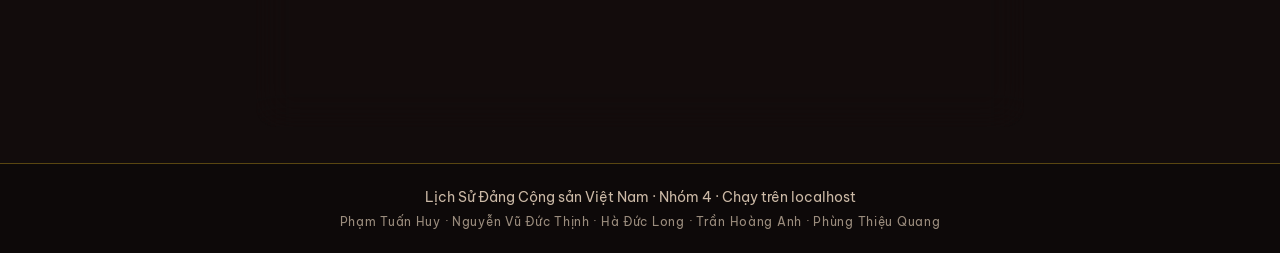
==== commit 8383a9aa: "add classroom team controls and undo" ====
--- a/admin.html
+++ b/admin.html
@@ -3,7 +3,7 @@
 <head>
   <meta charset="UTF-8">
   <meta name="viewport" content="width=device-width, initial-scale=1.0">
-  <title>Quản lý câu hỏi · Đại Hội X | Nhóm 4</title>
+  <title>Quản lý câu hỏi — Đại Hội X | Nhóm 4</title>
   <link rel="preconnect" href="https://fonts.googleapis.com">
   <link rel="preconnect" href="https://fonts.gstatic.com" crossorigin>
   <link href="https://fonts.googleapis.com/css2?family=Be+Vietnam+Pro:wght@400;500;600;700;800&family=Dancing+Script:wght@600;700&family=Playfair+Display:ital,wght@0,700;0,900;1,700&display=swap" rel="stylesheet">
@@ -11,6 +11,7 @@
 </head>
 <body>
   <div id="horizon-bg" class="horizon-bg" aria-hidden="true"></div>
+  <div class="grain-overlay" aria-hidden="true"></div>
   <div class="stars-layer" aria-hidden="true"></div>
 
   <header class="site-header site-header--compact">
@@ -18,9 +19,10 @@
       <span class="flag-star">★</span>
     </div>
     <div class="header-inner">
-      <p class="header-kicker">Nhóm 4 · Kho câu hỏi Đại hội</p>
+      <span class="badge">Nhóm 4 · Quản lý</span>
+      <p class="header-kicker">Kho câu hỏi Đại hội</p>
       <h1>Thư viện <em>câu hỏi</em></h1>
-      <p class="subtitle">Lưu trên trình duyệt · xuất file JSON khi xong</p>
+      <p class="subtitle">Lưu trên trình duyệt — xuất file JSON khi xong</p>
     </div>
   </header>
 
@@ -41,7 +43,7 @@
 
       <label class="field">
         <span>Nội dung câu hỏi</span>
-        <textarea id="q-question" rows="3" placeholder="Nhap noi dung cau hoi..." required></textarea>
+        <textarea id="q-question" rows="3" placeholder="Nhập nội dung câu hỏi..." required></textarea>
       </label>
 
       <div class="field-grid">
@@ -81,7 +83,7 @@
 
       <label class="field">
         <span>Lý giải (tuỳ chọn)</span>
-        <textarea id="q-explanation" rows="2" placeholder="Giai thich vi sao dap an dung..."></textarea>
+        <textarea id="q-explanation" rows="2" placeholder="Giải thích vì sao đáp án đúng..."></textarea>
       </label>
 
       <div class="form-actions">
--- a/css/style.css
+++ b/css/style.css
@@ -24,6 +24,8 @@
 
 * { box-sizing: border-box; margin: 0; padding: 0; }
 
+[hidden] { display: none !important; }
+
 html { scroll-behavior: smooth; background: var(--bg); }
 
 body {
@@ -171,6 +173,20 @@
   50% { transform: scale(1.12) rotate(8deg); }
 }
 
+.badge {
+  display: inline-block;
+  background: linear-gradient(135deg, var(--gold), var(--gold-soft));
+  color: #2a1a00;
+  font-weight: 800;
+  font-size: 0.72rem;
+  padding: 0.3rem 0.85rem;
+  border-radius: 999px;
+  margin-bottom: 1rem;
+  letter-spacing: 0.12em;
+  text-transform: uppercase;
+  box-shadow: 0 4px 16px rgba(232, 185, 35, 0.35);
+}
+
 .header-kicker {
   font-family: var(--font-body);
   font-size: clamp(0.8rem, 2vw, 0.95rem);
@@ -338,7 +354,29 @@
   z-index: 50;
 }
 
-/* cards: solid ceremonial skin (WebGL glass stays on CTAs only) */
+/* —— liquid glass hybrid: CSS skin on cards (WebGL only on CTAs) —— */
+.question-card,
+.start-card,
+.result-card,
+.picker-card {
+  background:
+    linear-gradient(135deg, rgba(255, 255, 255, 0.07), rgba(255, 255, 255, 0.02) 40%, rgba(245, 217, 122, 0.03)),
+    rgba(36, 22, 22, 0.72);
+  backdrop-filter: blur(18px) saturate(1.25);
+  -webkit-backdrop-filter: blur(18px) saturate(1.25);
+  border: 1px solid rgba(255, 255, 255, 0.14);
+  box-shadow:
+    var(--shadow-card),
+    inset 0 1px 0 rgba(255, 255, 255, 0.12),
+    inset 0 -1px 0 rgba(0, 0, 0, 0.25);
+}
+
+.option {
+  backdrop-filter: blur(8px);
+  -webkit-backdrop-filter: blur(8px);
+  background: rgba(0, 0, 0, 0.28);
+  border-color: rgba(255, 255, 255, 0.1);
+}
 
 .glass-cta {
   z-index: 5;
@@ -346,6 +384,22 @@
 
 .glass-cta--secondary {
   margin-top: 0.75rem;
+}
+
+.site-header .badge {
+  backdrop-filter: blur(8px);
+  -webkit-backdrop-filter: blur(8px);
+}
+
+/* film grain — ThreeUI demo texture, ultra light */
+.grain-overlay {
+  position: fixed;
+  inset: 0;
+  pointer-events: none;
+  z-index: 40;
+  opacity: 0.045;
+  mix-blend-mode: overlay;
+  background-image: url("data:image/svg+xml,%3Csvg viewBox='0 0 200 200' xmlns='http://www.w3.org/2000/svg'%3E%3Cfilter id='n'%3E%3CfeTurbulence type='fractalNoise' baseFrequency='0.85' numOctaves='3' stitchTiles='stitch'/%3E%3C/filter%3E%3Crect width='100%25' height='100%25' filter='url(%23n)'/%3E%3C/svg%3E");
 }
 
 /* script accent — Dancing Script (vietnamese subset) */
@@ -501,6 +555,48 @@
   cursor: pointer;
 }
 
+.team-setup {
+  display: grid;
+  grid-template-columns: repeat(auto-fit, minmax(150px, 1fr));
+  gap: 0.7rem;
+  margin: -0.35rem auto 1.5rem;
+  max-width: 620px;
+  text-align: left;
+}
+
+.team-name-field { display: grid; gap: 0.35rem; }
+.team-name-field span { color: var(--text-dim); font-size: 0.76rem; font-weight: 700; }
+.team-name-field input {
+  width: 100%;
+  padding: 0.6rem 0.7rem;
+  border: 1px solid rgba(245, 217, 122, 0.2);
+  border-radius: 10px;
+  background: rgba(0, 0, 0, 0.3);
+  color: var(--text);
+  font: inherit;
+}
+.team-name-field input:focus { outline: 2px solid var(--gold); outline-offset: 1px; }
+
+.team-scoreboard {
+  display: flex;
+  align-items: center;
+  flex-wrap: wrap;
+  gap: 0.5rem;
+  margin: -0.35rem 0 1.25rem;
+}
+.team-board-label { color: var(--text-dim); font-size: 0.8rem; font-weight: 700; }
+.team-chip {
+  padding: 0.45rem 0.7rem;
+  border: 1px solid rgba(245, 217, 122, 0.25);
+  border-radius: 999px;
+  background: rgba(0, 0, 0, 0.25);
+  color: var(--text);
+  font: inherit;
+  font-size: 0.8rem;
+  cursor: pointer;
+}
+.team-chip.is-active { border-color: var(--gold); background: rgba(245, 217, 122, 0.16); color: var(--gold-soft); }
+
 .btn-start {
   display: block;
   width: fit-content;
@@ -776,6 +872,17 @@
   margin-bottom: 1.5rem;
 }
 
+.result-teams {
+  margin: 0 auto 1.5rem;
+  padding: 0.9rem 1rem;
+  max-width: 30rem;
+  border-top: 1px solid var(--gold-dim);
+  border-bottom: 1px solid var(--gold-dim);
+  color: var(--text-dim);
+  line-height: 1.7;
+}
+.result-teams-title { color: var(--gold-soft); font-weight: 800; margin-bottom: 0.25rem; }
+
 /* —— admin —— */
 .admin { display: grid; gap: 1.5rem; }
 
@@ -845,6 +952,7 @@
 @media (max-width: 560px) {
   .field-grid,
   .field-grid--small { grid-template-columns: 1fr; }
+  .team-setup { grid-template-columns: 1fr; }
 }
 
 .form-actions {
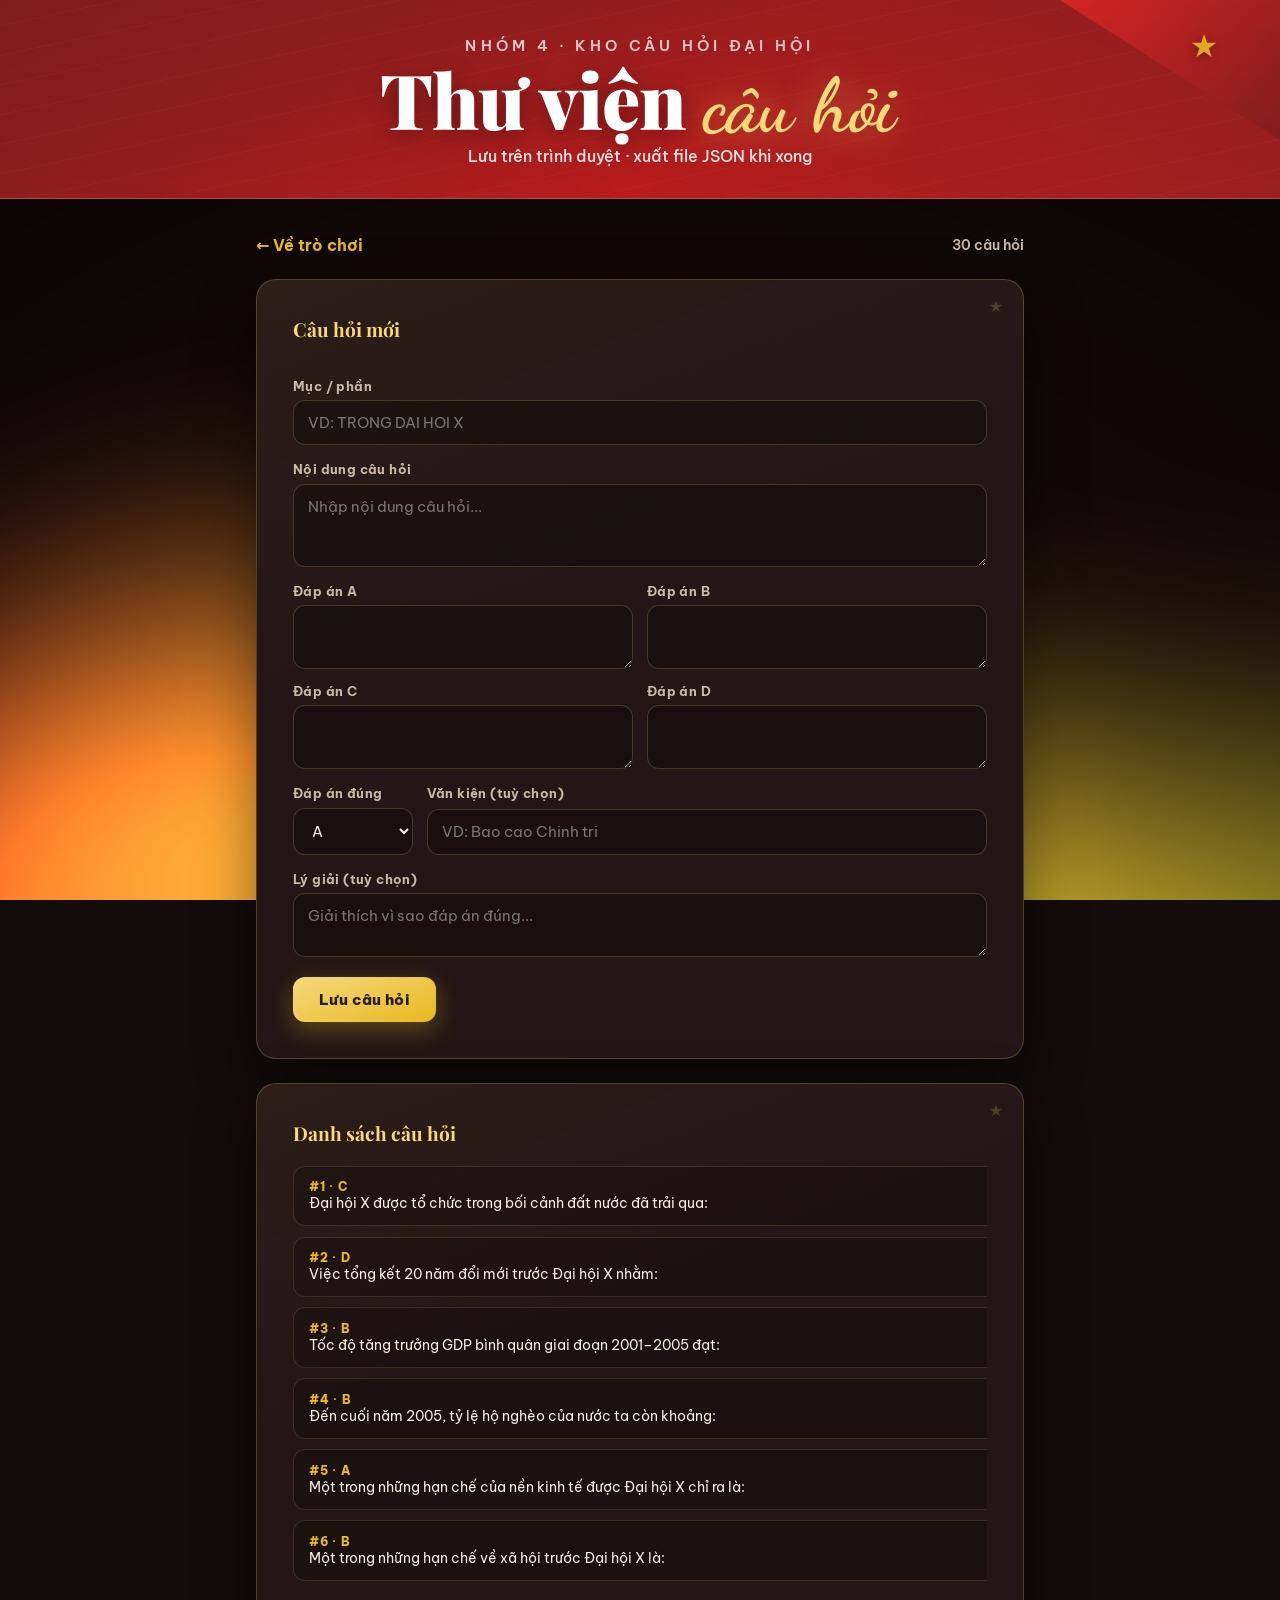
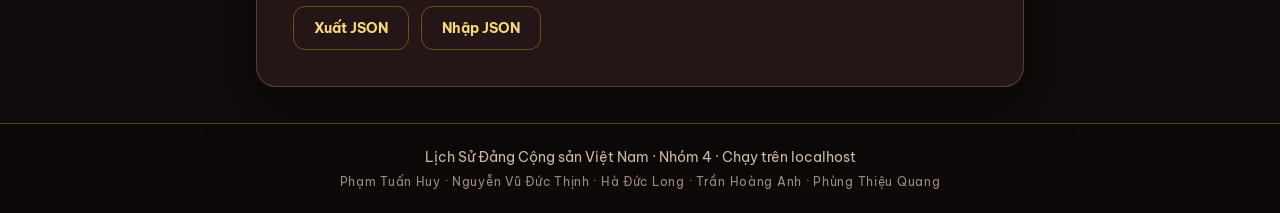
==== commit 4a38320e: "Merge branch 'main' into feature/classroom-team-controls" ====
--- a/admin.html
+++ b/admin.html
@@ -3,7 +3,7 @@
 <head>
   <meta charset="UTF-8">
   <meta name="viewport" content="width=device-width, initial-scale=1.0">
-  <title>Quản lý câu hỏi — Đại Hội X | Nhóm 4</title>
+  <title>Quản lý câu hỏi · Đại Hội X | Nhóm 4</title>
   <link rel="preconnect" href="https://fonts.googleapis.com">
   <link rel="preconnect" href="https://fonts.gstatic.com" crossorigin>
   <link href="https://fonts.googleapis.com/css2?family=Be+Vietnam+Pro:wght@400;500;600;700;800&family=Dancing+Script:wght@600;700&family=Playfair+Display:ital,wght@0,700;0,900;1,700&display=swap" rel="stylesheet">
@@ -11,7 +11,6 @@
 </head>
 <body>
   <div id="horizon-bg" class="horizon-bg" aria-hidden="true"></div>
-  <div class="grain-overlay" aria-hidden="true"></div>
   <div class="stars-layer" aria-hidden="true"></div>
 
   <header class="site-header site-header--compact">
@@ -19,10 +18,9 @@
       <span class="flag-star">★</span>
     </div>
     <div class="header-inner">
-      <span class="badge">Nhóm 4 · Quản lý</span>
-      <p class="header-kicker">Kho câu hỏi Đại hội</p>
+      <p class="header-kicker">Nhóm 4 · Kho câu hỏi Đại hội</p>
       <h1>Thư viện <em>câu hỏi</em></h1>
-      <p class="subtitle">Lưu trên trình duyệt — xuất file JSON khi xong</p>
+      <p class="subtitle">Lưu trên trình duyệt · xuất file JSON khi xong</p>
     </div>
   </header>
 
--- a/css/style.css
+++ b/css/style.css
@@ -173,20 +173,6 @@
   50% { transform: scale(1.12) rotate(8deg); }
 }
 
-.badge {
-  display: inline-block;
-  background: linear-gradient(135deg, var(--gold), var(--gold-soft));
-  color: #2a1a00;
-  font-weight: 800;
-  font-size: 0.72rem;
-  padding: 0.3rem 0.85rem;
-  border-radius: 999px;
-  margin-bottom: 1rem;
-  letter-spacing: 0.12em;
-  text-transform: uppercase;
-  box-shadow: 0 4px 16px rgba(232, 185, 35, 0.35);
-}
-
 .header-kicker {
   font-family: var(--font-body);
   font-size: clamp(0.8rem, 2vw, 0.95rem);
@@ -354,29 +340,7 @@
   z-index: 50;
 }
 
-/* —— liquid glass hybrid: CSS skin on cards (WebGL only on CTAs) —— */
-.question-card,
-.start-card,
-.result-card,
-.picker-card {
-  background:
-    linear-gradient(135deg, rgba(255, 255, 255, 0.07), rgba(255, 255, 255, 0.02) 40%, rgba(245, 217, 122, 0.03)),
-    rgba(36, 22, 22, 0.72);
-  backdrop-filter: blur(18px) saturate(1.25);
-  -webkit-backdrop-filter: blur(18px) saturate(1.25);
-  border: 1px solid rgba(255, 255, 255, 0.14);
-  box-shadow:
-    var(--shadow-card),
-    inset 0 1px 0 rgba(255, 255, 255, 0.12),
-    inset 0 -1px 0 rgba(0, 0, 0, 0.25);
-}
-
-.option {
-  backdrop-filter: blur(8px);
-  -webkit-backdrop-filter: blur(8px);
-  background: rgba(0, 0, 0, 0.28);
-  border-color: rgba(255, 255, 255, 0.1);
-}
+/* cards: solid ceremonial skin (WebGL glass stays on CTAs only) */
 
 .glass-cta {
   z-index: 5;
@@ -384,22 +348,6 @@
 
 .glass-cta--secondary {
   margin-top: 0.75rem;
-}
-
-.site-header .badge {
-  backdrop-filter: blur(8px);
-  -webkit-backdrop-filter: blur(8px);
-}
-
-/* film grain — ThreeUI demo texture, ultra light */
-.grain-overlay {
-  position: fixed;
-  inset: 0;
-  pointer-events: none;
-  z-index: 40;
-  opacity: 0.045;
-  mix-blend-mode: overlay;
-  background-image: url("data:image/svg+xml,%3Csvg viewBox='0 0 200 200' xmlns='http://www.w3.org/2000/svg'%3E%3Cfilter id='n'%3E%3CfeTurbulence type='fractalNoise' baseFrequency='0.85' numOctaves='3' stitchTiles='stitch'/%3E%3C/filter%3E%3Crect width='100%25' height='100%25' filter='url(%23n)'/%3E%3C/svg%3E");
 }
 
 /* script accent — Dancing Script (vietnamese subset) */
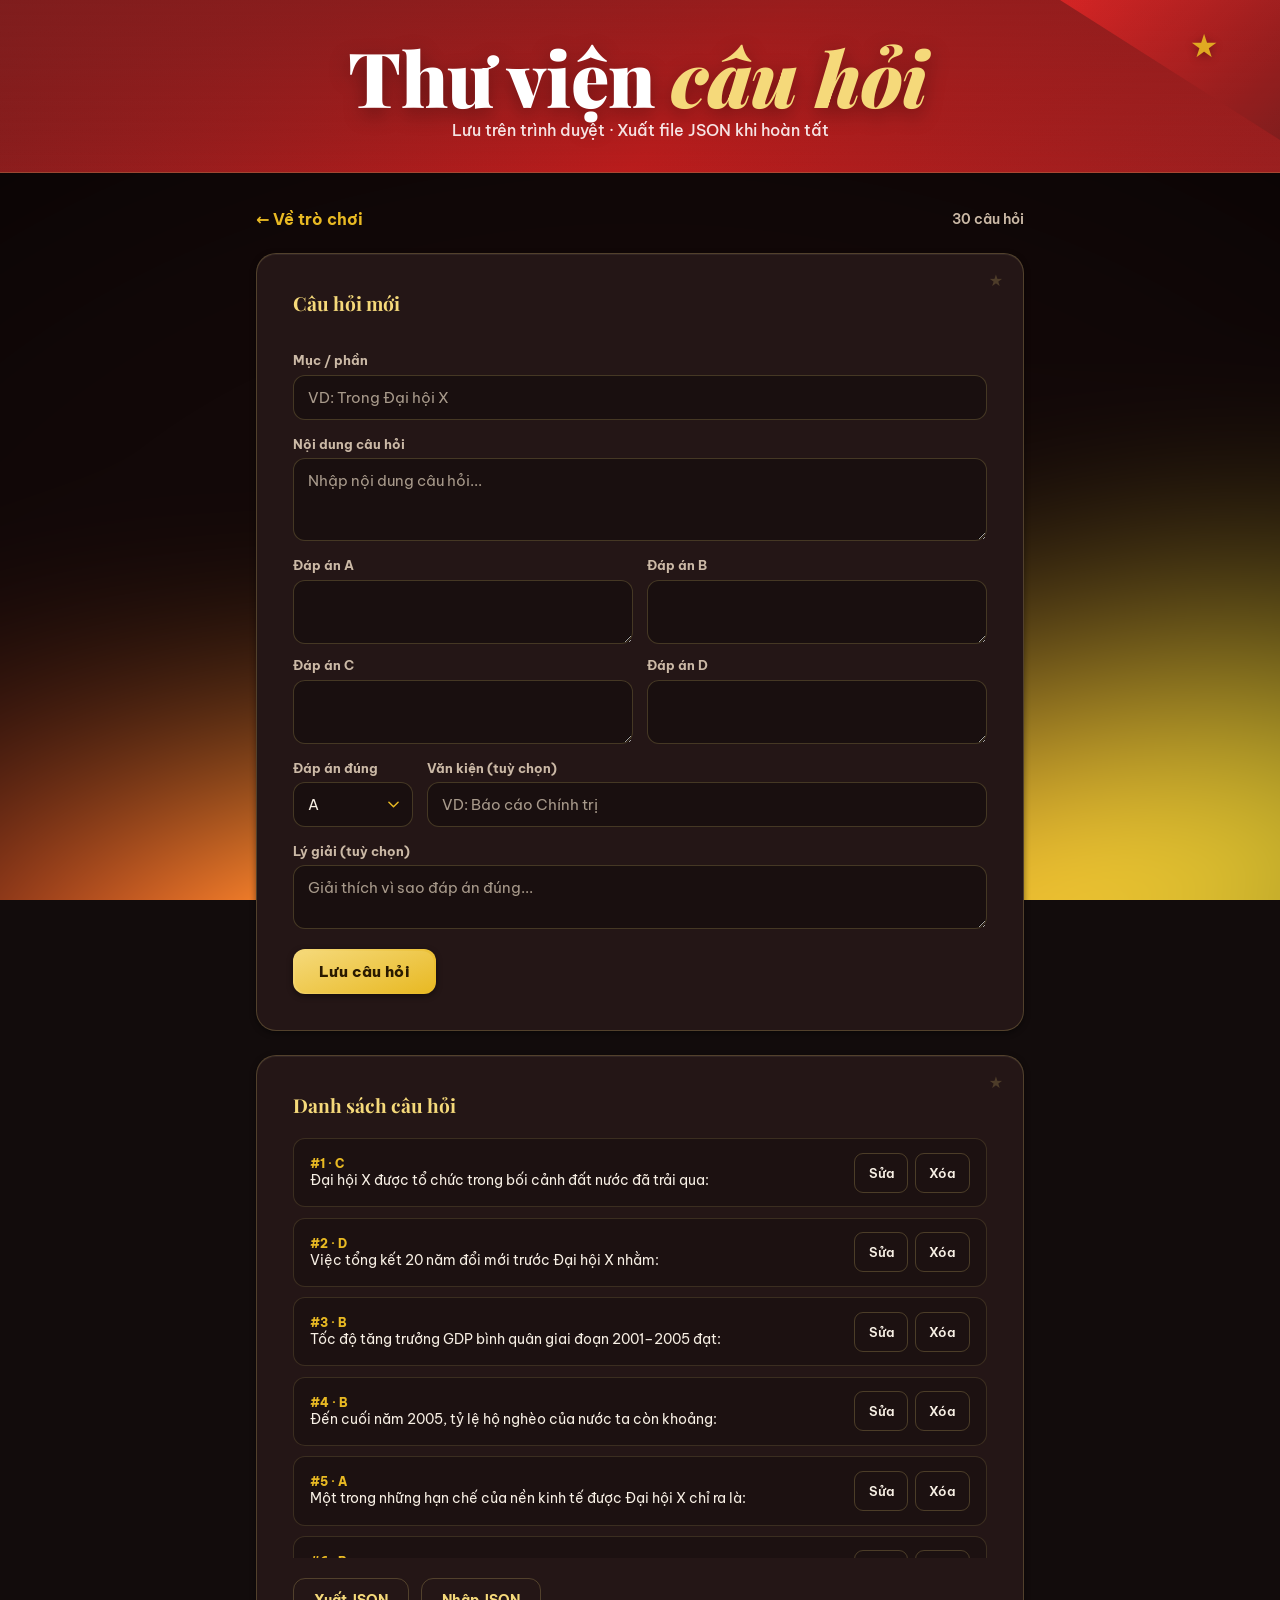
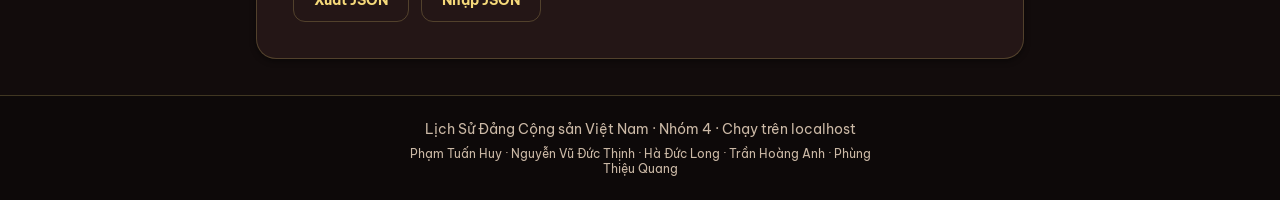
==== commit 2af500e5: "sua anti-ai-slop: fix syntax app.js, bo   glow/kicker/stripe/nested-card, token hoa css, a11y" ====
--- a/admin.html
+++ b/admin.html
@@ -18,9 +18,8 @@
       <span class="flag-star">★</span>
     </div>
     <div class="header-inner">
-      <p class="header-kicker">Nhóm 4 · Kho câu hỏi Đại hội</p>
       <h1>Thư viện <em>câu hỏi</em></h1>
-      <p class="subtitle">Lưu trên trình duyệt · xuất file JSON khi xong</p>
+      <p class="subtitle">Lưu trên trình duyệt · Xuất file JSON khi hoàn tất</p>
     </div>
   </header>
 
@@ -31,12 +30,12 @@
     </nav>
 
     <form id="q-form" class="question-card admin-form">
-      <h2 class="form-title">Câu hỏi mới</h2>
+      <h2 class="form-title" id="form-title">Câu hỏi mới</h2>
       <input type="hidden" id="q-id">
 
       <label class="field">
         <span>Mục / phần</span>
-        <input type="text" id="q-section" placeholder="VD: TRONG DAI HOI X" required>
+        <input type="text" id="q-section" placeholder="VD: Trong Đại hội X" required>
       </label>
 
       <label class="field">
@@ -75,7 +74,7 @@
         </label>
         <label class="field">
           <span>Văn kiện (tuỳ chọn)</span>
-          <input type="text" id="q-source" placeholder="VD: Bao cao Chinh tri">
+          <input type="text" id="q-source" placeholder="VD: Báo cáo Chính trị">
         </label>
       </div>
 
@@ -88,7 +87,7 @@
         <button type="submit" class="btn-next" id="btn-save">Lưu câu hỏi</button>
         <button type="button" class="btn-ghost" id="btn-reset" hidden>Huỷ sửa</button>
       </div>
-      <p id="form-msg" class="form-msg" hidden></p>
+      <p id="form-msg" class="form-msg" aria-live="polite" hidden></p>
     </form>
 
     <section class="question-card list-card">
@@ -98,7 +97,7 @@
         <button type="button" class="btn-ghost" id="btn-export">Xuất JSON</button>
         <label class="btn-ghost btn-file">
           Nhập JSON
-          <input type="file" id="import-file" accept="application/json,.json" hidden>
+          <input type="file" id="import-file" accept="application/json,.json" class="visually-hidden">
         </label>
       </div>
     </section>
--- a/css/style.css
+++ b/css/style.css
@@ -1,45 +1,92 @@
 /* Lịch Sử Đảng — Đại Hội X | Nhóm 4
-   Design read: ceremonial editorial quiz — crimson × gold leaf,
-   Playfair display + Be Vietnam Pro, star/lotus motifs, restrained motion. */
+   Design read: Operate-mode classroom quiz (lecturer projects it live),
+   ceremonial editorial skin — crimson × gold, Playfair display +
+   Be Vietnam Pro, star motif, restrained motion.
+   Dials: variance 4 · motion 5 · density 3. */
 
 :root {
-  --red: #b91c1c;
-  --red-deep: #7f1d1d;
-  --red-bright: #dc2626;
-  --gold: #e8b923;
-  --gold-soft: #f5d97a;
-  --gold-dim: rgba(232, 185, 35, 0.35);
+  /* —— primitives —— */
+  --red-600: #b91c1c;
+  --red-800: #7f1d1d;
+  --red-500: #dc2626;
+  --gold-500: #e8b923;
+  --gold-300: #f5d97a;
+  --cream: #f7efe4;
+  --cream-dim: #cbb9a6;
+  --ok-500: #34d399;
+  --bad-500: #f87171;
+
+  /* —— semantic —— */
   --bg: #120c0c;
   --bg-elev: #1c1212;
-  --bg-card: #241616;
-  --text: #f7efe4;
-  --text-dim: #cbb9a6;
-  --ok: #34d399;
-  --bad: #f87171;
+  --surface: #241616;
+  --surface-sunk: rgba(0, 0, 0, 0.28);
+  --accent: var(--gold-500);
+  --accent-soft: var(--gold-300);
+  --line: rgba(245, 217, 122, 0.22);
+  --line-soft: rgba(245, 217, 122, 0.14);
+  --text: var(--cream);
+  --text-dim: var(--cream-dim);
+  --ok: var(--ok-500);
+  --bad: var(--bad-500);
+
+  /* depth: real offset + soft blur, never a zero-offset halo */
+  --elev-1: 0 2px 6px rgba(0, 0, 0, 0.45);
+  --elev-2: 0 8px 20px rgba(0, 0, 0, 0.4);
+  --edge-highlight: inset 0 1px 0 rgba(255, 255, 255, 0.06);
+
+  --r-card: 20px;
+  --r-control: 12px;
+  --r-key: 9px;
+  --r-pill: 999px;
+
   --font-display: "Playfair Display", Georgia, serif;
   --font-body: "Be Vietnam Pro", system-ui, sans-serif;
   --font-script: "Dancing Script", cursive;
-  --shadow-card: 0 24px 60px rgba(0, 0, 0, 0.45);
+
+  --ease-out: cubic-bezier(0.22, 1, 0.36, 1);
 }
 
 * { box-sizing: border-box; margin: 0; padding: 0; }
 
 [hidden] { display: none !important; }
 
-html { scroll-behavior: smooth; background: var(--bg); }
+html {
+  scroll-behavior: smooth;
+  background: var(--bg);
+  scrollbar-color: rgba(245, 217, 122, 0.28) transparent;
+}
 
 body {
   font-family: var(--font-body);
-  background: transparent;
-  color: var(--text);
-  min-height: 100vh;
+  background-color: var(--bg);
+  color: var(--text);
+  min-height: 100dvh;
   display: flex;
   flex-direction: column;
   overflow-x: hidden;
 }
 
-body {
-  background-color: var(--bg);
+/* browser surfaces carry the palette (selection, caret, scrollbar) */
+::selection { background: rgba(232, 185, 35, 0.32); color: #fff; }
+
+input,
+textarea,
+select { caret-color: var(--accent); }
+
+::-webkit-scrollbar { width: 10px; height: 10px; }
+::-webkit-scrollbar-track { background: transparent; }
+::-webkit-scrollbar-thumb {
+  background: rgba(245, 217, 122, 0.22);
+  border: 2px solid transparent;
+  background-clip: content-box;
+  border-radius: var(--r-pill);
+}
+::-webkit-scrollbar-thumb:hover { background-color: rgba(245, 217, 122, 0.4); }
+
+:focus-visible {
+  outline: 2px solid var(--accent);
+  outline-offset: 2px;
 }
 
 /* faint lotus watermark */
@@ -94,10 +141,9 @@
 .stars-layer .star {
   position: absolute;
   top: -4vh;
-  color: var(--gold-soft);
+  color: var(--accent-soft);
   opacity: 0;
   animation: star-fall linear infinite;
-  text-shadow: 0 0 8px rgba(245, 217, 122, 0.55);
 }
 
 @keyframes star-fall {
@@ -113,27 +159,14 @@
   z-index: 2;
   padding: 3.25rem 1rem 2.75rem;
   text-align: center;
-  border-bottom: 1px solid var(--gold-dim);
+  border-bottom: 1px solid var(--line);
   background:
     linear-gradient(180deg, rgba(127, 29, 29, 0.55), rgba(18, 12, 12, 0)),
-    linear-gradient(135deg, var(--red-deep) 0%, var(--red) 55%, #9a1f1f 100%);
+    linear-gradient(135deg, var(--red-800) 0%, var(--red-600) 55%, #9a1f1f 100%);
   overflow: hidden;
 }
 
 .site-header--compact { padding: 2.25rem 1rem 2rem; }
-
-.site-header::after {
-  content: "";
-  position: absolute;
-  inset: 0;
-  background:
-    repeating-linear-gradient(
-      -12deg,
-      transparent 0 28px,
-      rgba(245, 217, 122, 0.03) 28px 29px
-    );
-  pointer-events: none;
-}
 
 .header-inner { position: relative; z-index: 2; max-width: 820px; margin: 0 auto; }
 
@@ -144,8 +177,7 @@
   right: 0;
   width: min(38vw, 220px);
   height: min(26vw, 140px);
-  background:
-    linear-gradient(135deg, var(--red-bright), var(--red-deep));
+  background: linear-gradient(135deg, var(--red-500), var(--red-800));
   clip-path: polygon(18% 0, 100% 0, 100% 100%, 0 0);
   opacity: 0.9;
   animation: flag-sway 4.5s ease-in-out infinite;
@@ -157,7 +189,7 @@
   position: absolute;
   top: 18%;
   right: 28%;
-  color: var(--gold);
+  color: var(--accent);
   font-size: clamp(1.2rem, 4vw, 2rem);
   filter: drop-shadow(0 2px 4px rgba(0, 0, 0, 0.35));
   animation: star-pulse 2.8s ease-in-out infinite;
@@ -171,32 +203,22 @@
 @keyframes star-pulse {
   0%, 100% { transform: scale(1) rotate(0deg); }
   50% { transform: scale(1.12) rotate(8deg); }
-}
-
-.header-kicker {
-  font-family: var(--font-body);
-  font-size: clamp(0.8rem, 2vw, 0.95rem);
-  font-weight: 600;
-  letter-spacing: 0.28em;
-  text-transform: uppercase;
-  color: rgba(255, 255, 255, 0.75);
-  margin-bottom: 0.35rem;
 }
 
 .site-header h1 {
   font-family: var(--font-display);
   font-weight: 900;
   font-size: clamp(2.6rem, 9vw, 4.75rem);
-  line-height: 1;
+  line-height: 1.08;
   color: #fff;
   letter-spacing: -0.01em;
-  text-shadow: 0 6px 24px rgba(0, 0, 0, 0.35);
+  text-shadow: 0 6px 20px rgba(0, 0, 0, 0.35);
 }
 
 .site-header h1 em {
   font-style: italic;
-  color: var(--gold-soft);
-  text-shadow: 0 0 40px rgba(245, 217, 122, 0.45);
+  color: var(--accent-soft);
+  padding-right: 0.06em;
 }
 
 .header-rule {
@@ -205,7 +227,7 @@
   gap: 0.75rem;
   justify-content: center;
   margin: 1.1rem auto 0.85rem;
-  color: var(--gold-soft);
+  color: var(--accent-soft);
   max-width: 280px;
 }
 
@@ -214,36 +236,36 @@
   content: "";
   flex: 1;
   height: 1px;
-  background: linear-gradient(90deg, transparent, var(--gold-soft));
-}
-
-.header-rule::after {
-  background: linear-gradient(90deg, var(--gold-soft), transparent);
-}
+}
+
+.header-rule::before { background: linear-gradient(90deg, transparent, var(--accent-soft)); }
+.header-rule::after { background: linear-gradient(90deg, var(--accent-soft), transparent); }
 
 .header-rule span { font-size: 0.7rem; }
 
 .subtitle {
   color: rgba(255, 255, 255, 0.88);
-  margin-top: 0.15rem;
+  margin: 0.15rem auto 0;
+  max-width: 34rem;
   font-size: 1rem;
   font-weight: 500;
+  text-wrap: balance;
 }
 
 .header-link {
   display: inline-block;
   margin-top: 1.15rem;
-  color: var(--gold-soft);
+  color: var(--accent-soft);
   font-size: 0.9rem;
   font-weight: 700;
   text-decoration: none;
-  letter-spacing: 0.04em;
   border-bottom: 1px solid transparent;
+  text-underline-offset: 3px;
   transition: border-color 0.15s ease, transform 0.15s ease;
 }
 
 .header-link:hover {
-  border-bottom-color: var(--gold-soft);
+  border-bottom-color: var(--accent-soft);
   transform: translateY(-1px);
 }
 
@@ -262,22 +284,28 @@
   text-align: center;
   color: var(--text-dim);
   padding: 3rem 1rem;
-  border: 1px dashed var(--gold-dim);
+  border: 1px dashed var(--line);
   border-radius: 14px;
   background: rgba(36, 22, 22, 0.4);
 }
 
+.card-title {
+  font-family: var(--font-display);
+  font-weight: 700;
+  font-size: 1.35rem;
+  color: var(--accent-soft);
+  margin-bottom: 1rem;
+}
+
 /* —— name picker —— */
 .picker-card {
-  background:
-    linear-gradient(160deg, rgba(245, 217, 122, 0.06), transparent 50%),
-    var(--bg-card);
+  background: var(--surface);
   border: 1px solid rgba(245, 217, 122, 0.28);
-  border-radius: 20px;
-  padding: clamp(1.5rem, 5vw, 2.25rem);
+  border-radius: var(--r-card);
+  padding: 2.25rem;
   text-align: center;
-  box-shadow: var(--shadow-card);
-  animation: rise-in 0.4s cubic-bezier(0.22, 1, 0.36, 1);
+  box-shadow: var(--elev-1), var(--edge-highlight);
+  animation: rise-in 0.4s var(--ease-out);
 }
 
 .picker-open {
@@ -298,7 +326,7 @@
   max-width: 360px;
   margin: 0 auto 1.1rem;
   padding: 0.85rem 1rem;
-  border-radius: 12px;
+  border-radius: var(--r-control);
   border: 1px solid rgba(245, 217, 122, 0.22);
   background: rgba(0, 0, 0, 0.3);
   color: var(--text);
@@ -310,19 +338,21 @@
 }
 
 .picker-input:focus {
-  outline: none;
-  border-color: var(--gold);
-  box-shadow: 0 0 0 3px rgba(232, 185, 35, 0.18);
+  outline: 2px solid var(--accent);
+  outline-offset: 1px;
+  border-color: var(--accent);
 }
 
 .picker-result {
   margin-top: 1.25rem;
-  font-family: var(--font-display);
-  font-weight: 900;
-  font-size: clamp(1.6rem, 5vw, 2.4rem);
-  color: var(--gold-soft);
-  text-shadow: 0 0 40px rgba(245, 217, 122, 0.35);
-  animation: rise-in 0.35s cubic-bezier(0.22, 1, 0.36, 1);
+  font-family: var(--font-script);
+  font-weight: 700;
+  font-size: clamp(2.4rem, 7vw, 3.6rem);
+  line-height: 1.25;
+  padding-bottom: 0.08em;
+  color: var(--accent-soft);
+  text-shadow: 0 4px 18px rgba(0, 0, 0, 0.45);
+  animation: rise-in 0.35s var(--ease-out);
 }
 
 .picker-hint {
@@ -342,46 +372,37 @@
 
 /* cards: solid ceremonial skin (WebGL glass stays on CTAs only) */
 
-.glass-cta {
-  z-index: 5;
-}
-
-.glass-cta--secondary {
-  margin-top: 0.75rem;
-}
+.glass-cta { z-index: 5; }
+.glass-cta--secondary { margin-top: 0.75rem; }
+
+/* the vendored glass sets a wide outer shadow inline on its canvas; the CTA
+   is a control, not a nested card, so drop it across the CTA subtree */
+.glass-cta,
+.glass-cta * { box-shadow: none !important; }
+
+/* the shader already lightens its backdrop, so the label stays light and bold;
+   on small screens the glass is skipped entirely (see glass-ui.js) */
+.glass-cta .glass-button-text { font-weight: 800; }
 
 /* script accent — Dancing Script (vietnamese subset) */
-.script-accent,
 .picker-result,
 .result-msg,
-.start-title em,
-.site-header h1 em {
+.start-title em {
   font-family: var(--font-script);
   font-weight: 700;
   font-style: normal;
 }
 
-.picker-result {
-  font-size: clamp(2.4rem, 7vw, 3.6rem);
-  letter-spacing: 0.02em;
-}
-
-.result-msg {
-  font-size: clamp(1.45rem, 3.5vw, 1.85rem);
-}
-
-.start-title em,
-.site-header h1 em {
-  font-weight: 700;
-  padding-right: 0.06em;
-}
+.result-msg { font-size: clamp(1.45rem, 3.5vw, 1.85rem); }
+
+.start-title em { padding-right: 0.06em; }
 
 /* ThreeUI gradient beam — spinning conic border on primary CTA */
 .btn-next {
   position: relative;
   isolation: isolate;
   border: none;
-  background: linear-gradient(135deg, var(--gold-soft), var(--gold));
+  background: linear-gradient(135deg, var(--accent-soft), var(--accent));
   overflow: hidden;
 }
 
@@ -393,7 +414,7 @@
   background: conic-gradient(
     from 0deg,
     transparent 0 280deg,
-    var(--gold-soft) 340deg,
+    var(--accent-soft) 340deg,
     #fff 360deg
   );
   animation: beam-spin 3.2s linear infinite;
@@ -402,9 +423,7 @@
 }
 
 .btn-next:hover::before,
-.btn-next:focus-visible::before {
-  opacity: 1;
-}
+.btn-next:focus-visible::before { opacity: 1; }
 
 .btn-next::after {
   content: "";
@@ -412,7 +431,7 @@
   inset: 1.5px;
   z-index: -1;
   border-radius: inherit;
-  background: linear-gradient(160deg, var(--gold-soft), var(--gold));
+  background: linear-gradient(160deg, var(--accent-soft), var(--accent));
 }
 
 @keyframes beam-spin {
@@ -421,24 +440,13 @@
 
 /* —— start screen —— */
 .start-card {
-  background:
-    linear-gradient(160deg, rgba(245, 217, 122, 0.06), transparent 50%),
-    var(--bg-card);
+  background: var(--surface);
   border: 1px solid rgba(245, 217, 122, 0.28);
-  border-radius: 20px;
-  padding: clamp(2rem, 6vw, 3rem);
+  border-radius: var(--r-card);
+  padding: 3rem;
   text-align: center;
-  box-shadow: var(--shadow-card);
-  animation: rise-in 0.45s cubic-bezier(0.22, 1, 0.36, 1);
-}
-
-.start-kicker {
-  font-size: 0.72rem;
-  font-weight: 800;
-  letter-spacing: 0.2em;
-  text-transform: uppercase;
-  color: var(--gold);
-  margin-bottom: 0.75rem;
+  box-shadow: var(--elev-1), var(--edge-highlight);
+  animation: rise-in 0.45s var(--ease-out);
 }
 
 .start-title {
@@ -446,14 +454,13 @@
   font-weight: 900;
   font-size: clamp(1.6rem, 5vw, 2.4rem);
   color: #fff;
-  line-height: 1.2;
+  line-height: 1.25;
+  padding-bottom: 0.06em;
   margin-bottom: 1rem;
-}
-
-.start-title em {
-  font-style: italic;
-  color: var(--gold-soft);
-}
+  text-wrap: balance;
+}
+
+.start-title em { font-style: italic; color: var(--accent-soft); }
 
 .start-desc {
   color: var(--text-dim);
@@ -477,7 +484,7 @@
 .start-toggle input {
   width: 1.1rem;
   height: 1.1rem;
-  accent-color: var(--gold);
+  accent-color: var(--accent);
   cursor: pointer;
 }
 
@@ -495,10 +502,10 @@
 .start-select select {
   font: inherit;
   color: var(--text);
-  background: var(--surface, rgba(255, 255, 255, 0.04));
+  background: var(--surface-sunk);
   border: 1px solid rgba(212, 175, 55, 0.35);
   border-radius: 0.5rem;
-  padding: 0.35rem 0.65rem;
+  padding: 0.4rem 0.7rem;
   max-width: 18rem;
   cursor: pointer;
 }
@@ -516,14 +523,17 @@
 .team-name-field span { color: var(--text-dim); font-size: 0.76rem; font-weight: 700; }
 .team-name-field input {
   width: 100%;
-  padding: 0.6rem 0.7rem;
+  padding: 0.6rem 0.75rem;
   border: 1px solid rgba(245, 217, 122, 0.2);
   border-radius: 10px;
   background: rgba(0, 0, 0, 0.3);
   color: var(--text);
   font: inherit;
 }
-.team-name-field input:focus { outline: 2px solid var(--gold); outline-offset: 1px; }
+.team-name-field input:focus {
+  outline: 2px solid var(--accent);
+  outline-offset: 1px;
+}
 
 .team-scoreboard {
   display: flex;
@@ -534,16 +544,23 @@
 }
 .team-board-label { color: var(--text-dim); font-size: 0.8rem; font-weight: 700; }
 .team-chip {
-  padding: 0.45rem 0.7rem;
+  min-height: 2.6rem;
+  padding: 0.55rem 0.9rem;
   border: 1px solid rgba(245, 217, 122, 0.25);
-  border-radius: 999px;
+  border-radius: var(--r-pill);
   background: rgba(0, 0, 0, 0.25);
   color: var(--text);
   font: inherit;
-  font-size: 0.8rem;
+  font-size: 0.82rem;
   cursor: pointer;
-}
-.team-chip.is-active { border-color: var(--gold); background: rgba(245, 217, 122, 0.16); color: var(--gold-soft); }
+  transition: border-color 0.15s ease, background 0.15s ease, color 0.15s ease;
+}
+.team-chip:hover { border-color: var(--accent); }
+.team-chip.is-active {
+  border-color: var(--accent);
+  background: rgba(245, 217, 122, 0.16);
+  color: var(--accent-soft);
+}
 
 .btn-start {
   display: block;
@@ -557,17 +574,15 @@
 .quiz-meta {
   display: flex;
   justify-content: space-between;
-  align-items: center;
+  align-items: baseline;
   gap: 1rem;
   margin-bottom: 0.75rem;
 }
 
 .quiz-section {
-  font-size: 0.72rem;
-  font-weight: 800;
-  letter-spacing: 0.14em;
-  text-transform: uppercase;
-  color: var(--gold);
+  font-size: 0.82rem;
+  font-weight: 700;
+  color: var(--accent);
 }
 
 .quiz-progress {
@@ -580,29 +595,29 @@
 .progress-bar {
   height: 5px;
   background: rgba(245, 217, 122, 0.12);
-  border-radius: 999px;
+  border-radius: var(--r-pill);
   overflow: hidden;
   margin-bottom: 1.5rem;
 }
 
 .progress-fill {
   height: 100%;
-  width: 0;
-  background: linear-gradient(90deg, var(--red-bright), var(--gold));
-  border-radius: 999px;
-  transition: width 0.5s cubic-bezier(0.22, 1, 0.36, 1);
-  box-shadow: 0 0 12px rgba(232, 185, 35, 0.5);
+  width: 100%;
+  transform: scaleX(var(--p, 0));
+  transform-origin: left center;
+  background: linear-gradient(90deg, var(--red-500), var(--accent));
+  border-radius: var(--r-pill);
+  transition: transform 0.5s var(--ease-out);
 }
 
 .question-card {
   position: relative;
-  background:
-    linear-gradient(160deg, rgba(245, 217, 122, 0.04), transparent 40%),
-    var(--bg-card);
-  border: 1px solid rgba(245, 217, 122, 0.22);
-  border-radius: 20px;
-  padding: clamp(1.4rem, 4vw, 2.25rem);
-  box-shadow: var(--shadow-card);
+  background: var(--surface);
+  border: 1px solid var(--line);
+  border-radius: var(--r-card);
+  /* explicit padding: responsive tiers live in the media queries below */
+  padding: 2.25rem;
+  box-shadow: var(--elev-1), var(--edge-highlight);
   overflow: hidden;
 }
 
@@ -622,11 +637,12 @@
   line-height: 1.45;
   margin-bottom: 1.5rem;
   color: #fff;
+  text-wrap: balance;
 }
 
 .options {
   display: grid;
-  gap: 0.75rem;
+  gap: 0;
 }
 
 .option {
@@ -635,33 +651,31 @@
   gap: 0.9rem;
   width: 100%;
   text-align: left;
-  padding: 1rem 1.15rem;
-  border-radius: 14px;
-  border: 1px solid rgba(245, 217, 122, 0.16);
-  background: rgba(0, 0, 0, 0.22);
+  padding: 1rem 0.4rem;
+  border: 0;
+  border-radius: 0;
+  background: transparent;
   color: var(--text);
   font-family: var(--font-body);
   font-size: 0.98rem;
   font-weight: 500;
   line-height: 1.5;
   cursor: pointer;
-  transition:
-    border-color 0.18s ease,
-    background 0.18s ease,
-    transform 0.18s ease,
-    box-shadow 0.18s ease;
-}
+  transition: background 0.18s ease, transform 0.18s ease;
+}
+
+.option:not(:last-child) { border-bottom: 1px solid var(--line-soft); }
 
 .option:hover:not(:disabled) {
-  border-color: var(--gold);
-  background: rgba(245, 217, 122, 0.07);
-  transform: translateX(6px);
-  box-shadow: -4px 0 0 var(--gold);
-}
+  background: rgba(245, 217, 122, 0.06);
+  transform: translateX(4px);
+}
+
+.option:active:not(:disabled) { transform: translateX(4px) scale(0.995); }
 
 .option:focus-visible {
-  outline: 2px solid var(--gold);
-  outline-offset: 2px;
+  outline: 2px solid var(--accent);
+  outline-offset: -2px;
 }
 
 .option-key {
@@ -670,29 +684,23 @@
   height: 1.85rem;
   display: grid;
   place-items: center;
-  border-radius: 9px;
-  background: linear-gradient(145deg, var(--red-bright), var(--red-deep));
+  border-radius: var(--r-key);
+  background: linear-gradient(145deg, var(--red-500), var(--red-800));
   color: #fff;
   font-weight: 800;
   font-size: 0.85rem;
-  box-shadow: 0 3px 8px rgba(185, 28, 28, 0.4);
-}
-
-.option.is-correct {
-  border-color: var(--ok);
-  background: rgba(52, 211, 153, 0.14);
-}
-
-.option.is-correct .option-key {
-  background: linear-gradient(145deg, #10b981, #059669);
-}
-
-.option.is-wrong {
-  border-color: var(--bad);
-  background: rgba(248, 113, 113, 0.14);
-}
-
-.option:disabled { cursor: default; transform: none; box-shadow: none; }
+  box-shadow: inset 0 1px 0 rgba(255, 255, 255, 0.18);
+}
+
+.option.is-correct { background: rgba(52, 211, 153, 0.14); }
+
+.option.is-correct .option-key { background: linear-gradient(145deg, #10b981, #059669); }
+
+.option.is-wrong { background: rgba(248, 113, 113, 0.14); }
+
+.option.is-wrong .option-key { background: linear-gradient(145deg, var(--bad-500), var(--red-800)); }
+
+.option:disabled { cursor: default; transform: none; }
 
 .option:disabled:not(.is-correct):not(.is-wrong) { opacity: 0.5; }
 
@@ -700,27 +708,26 @@
   margin-top: 0.9rem;
   font-size: 0.78rem;
   color: var(--text-dim);
-  opacity: 0.8;
 }
 
 .kbd-hint kbd {
   display: inline-block;
   padding: 0.1rem 0.4rem;
   border-radius: 5px;
-  border: 1px solid var(--gold-dim);
+  border: 1px solid var(--line);
   background: rgba(0, 0, 0, 0.3);
   font-family: var(--font-body);
   font-size: 0.72rem;
   font-weight: 700;
-  color: var(--gold-soft);
+  color: var(--accent-soft);
 }
 
 /* feedback */
 .feedback {
   margin-top: 1.35rem;
   padding-top: 1.25rem;
-  border-top: 1px solid var(--gold-dim);
-  animation: rise-in 0.35s cubic-bezier(0.22, 1, 0.36, 1);
+  border-top: 1px solid var(--line);
+  animation: rise-in 0.35s var(--ease-out);
 }
 
 @keyframes rise-in {
@@ -749,28 +756,35 @@
   color: var(--text-dim);
   font-size: 0.85rem;
   font-style: italic;
-  margin-bottom: 1.1rem;
+}
+
+.feedback-actions {
+  display: flex;
+  flex-wrap: wrap;
+  align-items: center;
+  gap: 0.75rem;
+  margin-top: 1.1rem;
 }
 
 .btn-next {
   display: inline-block;
   padding: 0.8rem 1.6rem;
   border: none;
-  border-radius: 12px;
-  background: linear-gradient(135deg, var(--gold-soft), var(--gold));
+  border-radius: var(--r-control);
+  background: linear-gradient(135deg, var(--accent-soft), var(--accent));
   color: #2a1a00;
   font-family: var(--font-body);
   font-weight: 800;
   font-size: 0.95rem;
   letter-spacing: 0.02em;
   cursor: pointer;
-  box-shadow: 0 8px 24px rgba(232, 185, 35, 0.3);
+  box-shadow: var(--elev-1);
   transition: transform 0.15s ease, box-shadow 0.15s ease, filter 0.15s ease;
 }
 
 .btn-next:hover {
   transform: translateY(-2px);
-  box-shadow: 0 12px 28px rgba(232, 185, 35, 0.4);
+  box-shadow: var(--elev-2);
   filter: brightness(1.05);
 }
 
@@ -778,23 +792,12 @@
 
 /* result */
 .result-card {
-  background:
-    linear-gradient(160deg, rgba(245, 217, 122, 0.06), transparent 45%),
-    var(--bg-card);
+  background: var(--surface);
   border: 1px solid rgba(245, 217, 122, 0.35);
-  border-radius: 20px;
-  padding: clamp(2rem, 6vw, 3rem) 1.75rem;
+  border-radius: var(--r-card);
+  padding: 3rem 1.75rem;
   text-align: center;
-  box-shadow: var(--shadow-card);
-}
-
-.result-label {
-  font-size: 0.75rem;
-  font-weight: 800;
-  letter-spacing: 0.18em;
-  text-transform: uppercase;
-  color: var(--gold);
-  margin-bottom: 0.75rem;
+  box-shadow: var(--elev-1), var(--edge-highlight);
 }
 
 .result-score {
@@ -804,14 +807,14 @@
   color: #fff;
   line-height: 1;
   margin-bottom: 0.85rem;
-  text-shadow: 0 0 60px rgba(245, 217, 122, 0.3);
+  text-shadow: 0 6px 24px rgba(0, 0, 0, 0.5);
 }
 
 .result-msg {
   font-family: var(--font-display);
   font-size: 1.25rem;
   font-style: italic;
-  color: var(--gold-soft);
+  color: var(--accent-soft);
   margin-bottom: 0.5rem;
 }
 
@@ -824,12 +827,12 @@
   margin: 0 auto 1.5rem;
   padding: 0.9rem 1rem;
   max-width: 30rem;
-  border-top: 1px solid var(--gold-dim);
-  border-bottom: 1px solid var(--gold-dim);
+  border-top: 1px solid var(--line);
+  border-bottom: 1px solid var(--line);
   color: var(--text-dim);
   line-height: 1.7;
 }
-.result-teams-title { color: var(--gold-soft); font-weight: 800; margin-bottom: 0.25rem; }
+.result-teams-title { color: var(--accent-soft); font-weight: 800; margin-bottom: 0.25rem; }
 
 /* —— admin —— */
 .admin { display: grid; gap: 1.5rem; }
@@ -838,12 +841,14 @@
   display: flex;
   justify-content: space-between;
   align-items: center;
+  gap: 1rem;
 }
 
 .admin-nav a {
-  color: var(--gold);
+  color: var(--accent);
   text-decoration: none;
   font-weight: 700;
+  text-underline-offset: 3px;
 }
 
 .admin-nav a:hover { text-decoration: underline; }
@@ -851,7 +856,7 @@
 .form-title {
   font-family: var(--font-display);
   font-size: 1.2rem;
-  color: var(--gold-soft);
+  color: var(--accent-soft);
   margin-bottom: 1.25rem;
 }
 
@@ -863,7 +868,6 @@
   font-size: 0.82rem;
   font-weight: 700;
   color: var(--text-dim);
-  letter-spacing: 0.03em;
 }
 
 .field input,
@@ -871,7 +875,7 @@
 .field select {
   width: 100%;
   padding: 0.75rem 0.9rem;
-  border-radius: 12px;
+  border-radius: var(--r-control);
   border: 1px solid rgba(245, 217, 122, 0.2);
   background: rgba(0, 0, 0, 0.3);
   color: var(--text);
@@ -884,9 +888,24 @@
 .field input:focus,
 .field textarea:focus,
 .field select:focus {
-  outline: none;
-  border-color: var(--gold);
-  box-shadow: 0 0 0 3px rgba(232, 185, 35, 0.18);
+  outline: 2px solid var(--accent);
+  outline-offset: 1px;
+  border-color: var(--accent);
+}
+
+.field input::placeholder,
+.field textarea::placeholder { color: #a89a8b; opacity: 1; }
+
+/* one authored chevron instead of the platform widget */
+.field select,
+.start-select select {
+  appearance: none;
+  -webkit-appearance: none;
+  padding-right: 2.2rem;
+  background-image: url("data:image/svg+xml,%3Csvg xmlns='http://www.w3.org/2000/svg' viewBox='0 0 12 8' fill='none' stroke='%23e8b923' stroke-width='1.6' stroke-linecap='round' stroke-linejoin='round'%3E%3Cpath d='M1 1.5 6 6.5 11 1.5'/%3E%3C/svg%3E");
+  background-repeat: no-repeat;
+  background-position: right 0.8rem center;
+  background-size: 0.7rem;
 }
 
 .field-grid {
@@ -896,12 +915,6 @@
 }
 
 .field-grid--small { grid-template-columns: 120px 1fr; }
-
-@media (max-width: 560px) {
-  .field-grid,
-  .field-grid--small { grid-template-columns: 1fr; }
-  .team-setup { grid-template-columns: 1fr; }
-}
 
 .form-actions {
   display: flex;
@@ -913,74 +926,107 @@
 .btn-ghost {
   display: inline-block;
   padding: 0.75rem 1.25rem;
-  border-radius: 12px;
-  border: 1px solid var(--gold-dim);
+  border-radius: var(--r-control);
+  border: 1px solid var(--line);
   background: transparent;
-  color: var(--gold-soft);
+  color: var(--accent-soft);
   font-family: var(--font-body);
   font-weight: 700;
   font-size: 0.9rem;
   cursor: pointer;
   text-decoration: none;
-  transition: background 0.15s ease, border-color 0.15s ease;
+  transition: background 0.15s ease, border-color 0.15s ease, transform 0.15s ease;
 }
 
 .btn-ghost:hover {
   background: rgba(245, 217, 122, 0.08);
-  border-color: var(--gold);
-}
-
-.btn-file { position: relative; overflow: hidden; }
+  border-color: var(--accent);
+}
+
+.btn-ghost:active { transform: translateY(1px); }
+
+.btn-file { position: relative; }
+
+/* keep the file input in the a11y tree so "Nhập JSON" is keyboard reachable */
+.visually-hidden {
+  position: absolute;
+  width: 1px;
+  height: 1px;
+  padding: 0;
+  margin: -1px;
+  overflow: hidden;
+  clip-path: inset(50%);
+  white-space: nowrap;
+  border: 0;
+}
+
+.btn-file:focus-within {
+  outline: 2px solid var(--accent);
+  outline-offset: 2px;
+}
 
 .form-msg { font-size: 0.9rem; color: var(--ok); font-weight: 600; }
 .form-msg.is-error { color: var(--bad); }
 
 .q-list {
   display: grid;
+  grid-template-columns: minmax(0, 1fr);
   gap: 0.65rem;
   margin-bottom: 1.25rem;
   max-height: 420px;
   overflow-y: auto;
 }
 
+.q-empty {
+  padding: 1.25rem;
+  text-align: center;
+  color: var(--text-dim);
+  font-size: 0.9rem;
+  border: 1px dashed var(--line);
+  border-radius: var(--r-control);
+}
+
 .q-item {
   display: flex;
   align-items: center;
   gap: 0.75rem;
-  padding: 0.8rem 0.95rem;
-  border-radius: 12px;
-  border: 1px solid rgba(245, 217, 122, 0.14);
+  min-width: 0;
+  padding: 0.85rem 1rem;
+  border-radius: var(--r-control);
+  border: 1px solid var(--line-soft);
   background: rgba(0, 0, 0, 0.2);
   transition: border-color 0.15s ease;
 }
 
-.q-item:hover { border-color: var(--gold-dim); }
+.q-item:hover { border-color: var(--accent); }
 
 .q-item-body { flex: 1; min-width: 0; }
 
 .q-item-idx {
   font-size: 0.72rem;
-  color: var(--gold);
+  color: var(--accent);
   font-weight: 800;
-  letter-spacing: 0.06em;
+  font-variant-numeric: tabular-nums;
 }
 
 .q-item-text {
   font-size: 0.9rem;
-  white-space: nowrap;
   overflow: hidden;
-  text-overflow: ellipsis;
+  display: -webkit-box;
+  -webkit-line-clamp: 2;
+  -webkit-box-orient: vertical;
   color: var(--text);
 }
 
 .q-item-actions { display: flex; gap: 0.4rem; flex-shrink: 0; }
 
 .q-item-actions button {
-  padding: 0.4rem 0.75rem;
+  min-height: 2.5rem;
+  padding: 0.5rem 0.85rem;
   font-size: 0.8rem;
   font-weight: 600;
-  border-radius: 9px;
-  border: 1px solid var(--gold-dim);
+  border-radius: var(--r-key);
+  border: 1px solid var(--line);
   background: transparent;
   color: var(--text);
   cursor: pointer;
@@ -988,7 +1034,7 @@
   transition: border-color 0.15s ease, color 0.15s ease;
 }
 
-.q-item-actions button:hover { border-color: var(--gold); color: var(--gold-soft); }
+.q-item-actions button:hover { border-color: var(--accent); color: var(--accent-soft); }
 
 .q-item-actions .btn-del:hover { border-color: var(--bad); color: var(--bad); }
 
@@ -998,23 +1044,44 @@
   z-index: 2;
   text-align: center;
   padding: 1.5rem 1rem;
-  border-top: 1px solid var(--gold-dim);
+  border-top: 1px solid var(--line);
   background: rgba(0, 0, 0, 0.25);
   color: var(--text-dim);
   font-size: 0.85rem;
+}
+
+.site-footer p {
+  max-width: 30rem;
+  margin-inline: auto;
 }
 
 .credits {
   margin-top: 0.5rem;
   font-size: 0.75rem;
-  color: rgba(203, 185, 166, 0.75);
-  letter-spacing: 0.06em;
+  color: var(--text-dim);
+}
+
+/* —— responsive tiers (explicit, not clamp-only) —— */
+@media (max-width: 640px) {
+  .start-card,
+  .picker-card,
+  .result-card { padding: 1.75rem 1.25rem; }
+  .question-card { padding: 1.5rem 1.25rem; }
+  .quiz-meta { flex-direction: column; align-items: flex-start; gap: 0.35rem; }
+  .kbd-hint { display: none; }
+}
+
+@media (max-width: 560px) {
+  .field-grid,
+  .field-grid--small { grid-template-columns: 1fr; }
+  .team-setup { grid-template-columns: 1fr; }
 }
 
 @media (prefers-reduced-motion: reduce) {
+  html { scroll-behavior: auto; }
   .stars-layer .star,
   .flag-wave,
   .flag-star,
   .btn-next::before { animation: none; }
-  * { transition-duration: 0.01ms !important; }
-}
+  *, *::before, *::after { transition-duration: 0.01ms !important; animation-duration: 0.01ms !important; }
+}
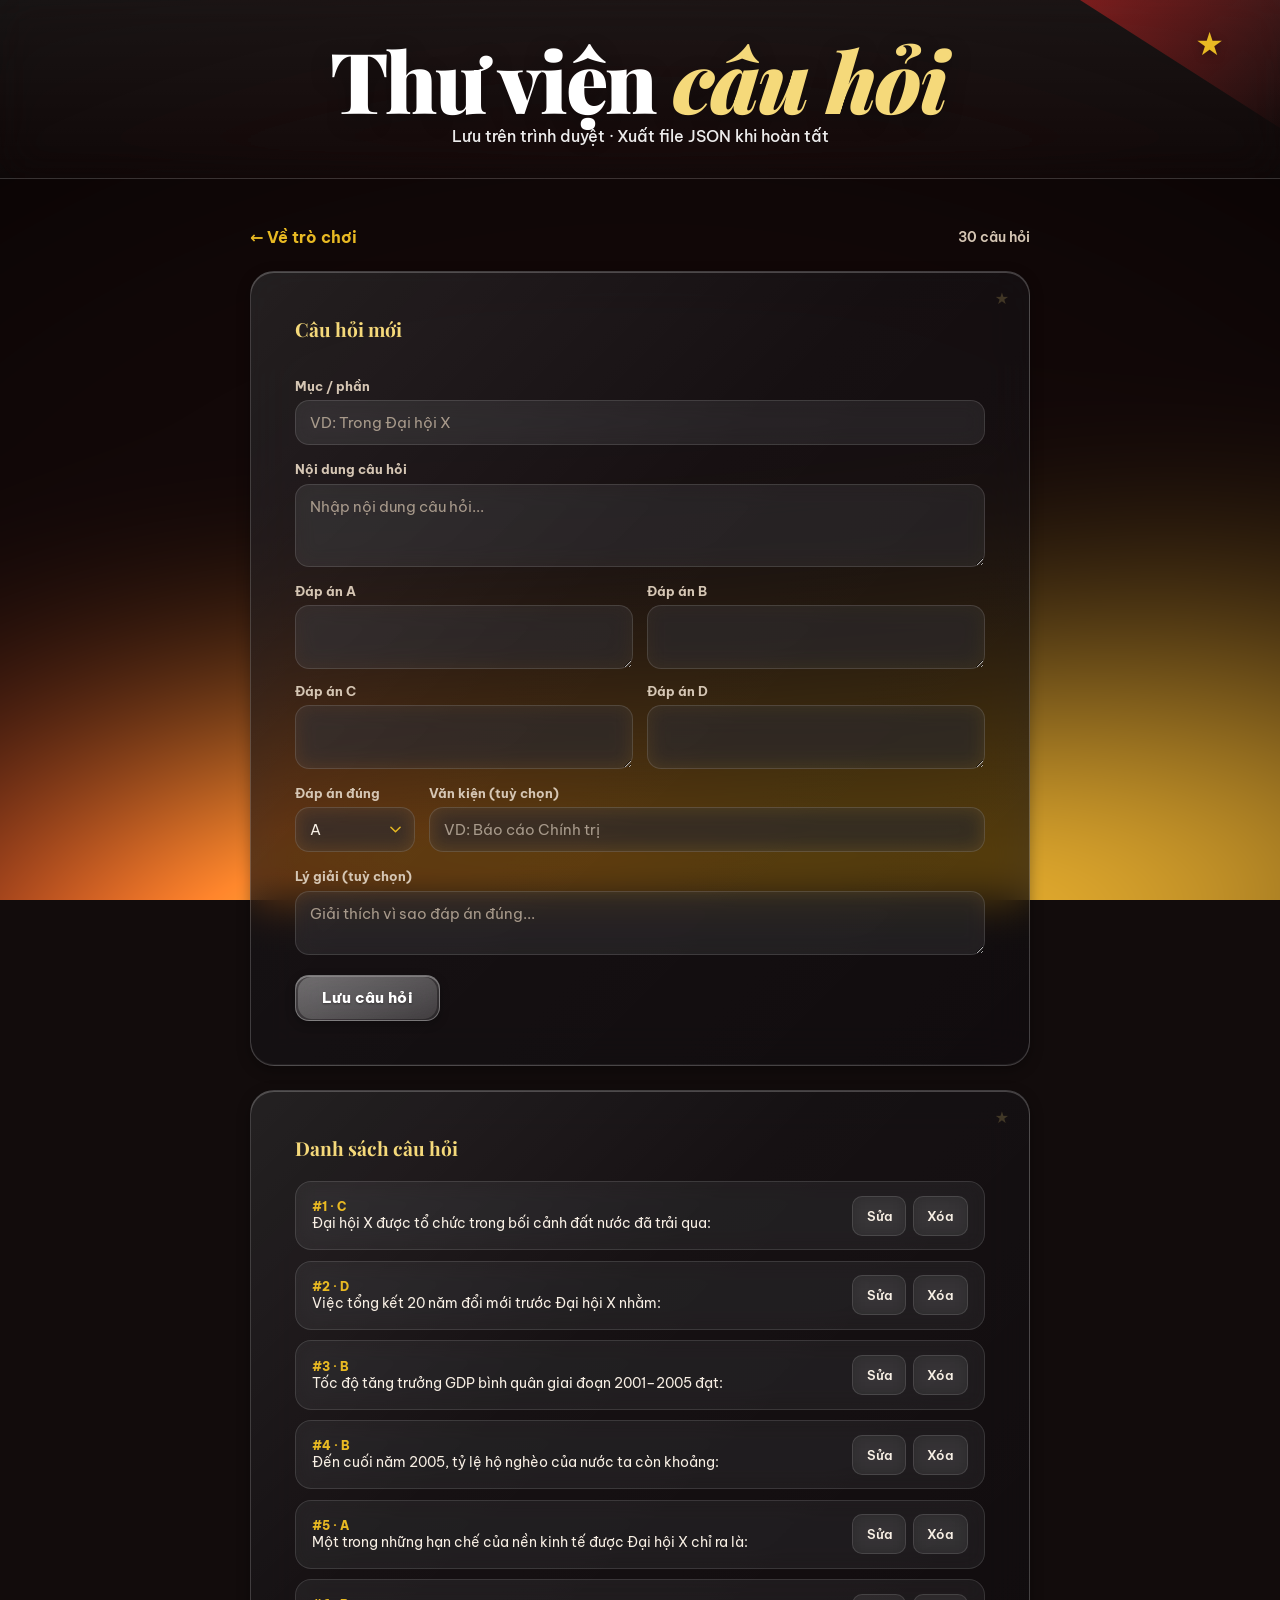
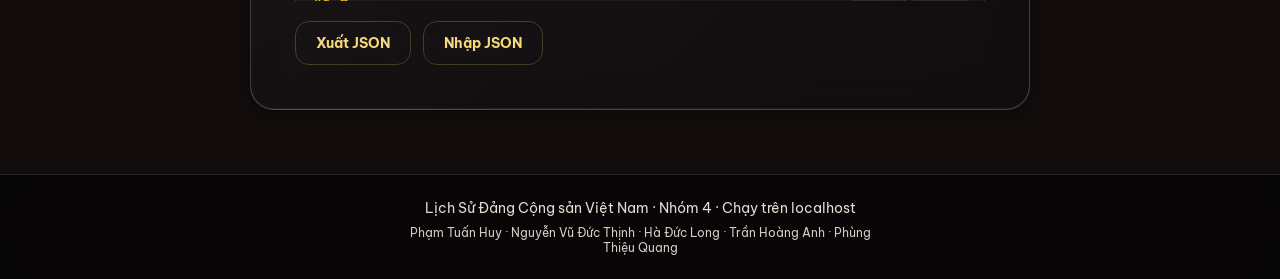
==== commit 606b9b52: "slide ngang khi doi cau, vong quay goi ten,   kinh trong suot, phim tat 1-4/Enter/Esc" ====
--- a/admin.html
+++ b/admin.html
@@ -11,7 +11,6 @@
 </head>
 <body>
   <div id="horizon-bg" class="horizon-bg" aria-hidden="true"></div>
-  <div class="stars-layer" aria-hidden="true"></div>
 
   <header class="site-header site-header--compact">
     <div class="flag-wave" aria-hidden="true">
--- a/css/style.css
+++ b/css/style.css
@@ -26,18 +26,30 @@
   --line: rgba(245, 217, 122, 0.22);
   --line-soft: rgba(245, 217, 122, 0.14);
   --text: var(--cream);
-  --text-dim: var(--cream-dim);
+  --text-dim: #d5c6b4;
   --ok: var(--ok-500);
   --bad: var(--bad-500);
+
+  /* clear liquid glass (no red/gold cast) */
+  --glass-fill: rgba(255, 255, 255, 0.08);
+  --glass-fill-strong: rgba(255, 255, 255, 0.12);
+  --glass-line: rgba(255, 255, 255, 0.2);
+  --glass-line-soft: rgba(255, 255, 255, 0.12);
+  --glass-blur: blur(22px) saturate(1.35);
+  --glass-shadow:
+    0 4px 14px rgba(0, 0, 0, 0.32),
+    inset 0 1px 0 rgba(255, 255, 255, 0.22),
+    inset 0 -1px 0 rgba(255, 255, 255, 0.06);
 
   /* depth: real offset + soft blur, never a zero-offset halo */
   --elev-1: 0 2px 6px rgba(0, 0, 0, 0.45);
   --elev-2: 0 8px 20px rgba(0, 0, 0, 0.4);
   --edge-highlight: inset 0 1px 0 rgba(255, 255, 255, 0.06);
 
-  --r-card: 20px;
-  --r-control: 12px;
-  --r-key: 9px;
+  --r-card: 24px;
+  --r-tile: 16px;
+  --r-control: 14px;
+  --r-key: 10px;
   --r-pill: 999px;
 
   --font-display: "Playfair Display", Georgia, serif;
@@ -65,6 +77,8 @@
   display: flex;
   flex-direction: column;
   overflow-x: hidden;
+  -webkit-font-smoothing: antialiased;
+  -moz-osx-font-smoothing: grayscale;
 }
 
 /* browser surfaces carry the palette (selection, caret, scrollbar) */
@@ -89,27 +103,9 @@
   outline-offset: 2px;
 }
 
-/* faint lotus watermark */
-body::before {
-  content: "";
-  position: fixed;
-  right: -8vw;
-  bottom: -6vh;
-  width: min(48vw, 520px);
-  height: min(48vw, 520px);
-  background:
-    radial-gradient(circle at 50% 55%, transparent 28%, rgba(245, 217, 122, 0.04) 29%, transparent 31%),
-    radial-gradient(circle at 50% 40%, rgba(245, 217, 122, 0.05) 0 18%, transparent 19%),
-    radial-gradient(circle at 35% 50%, rgba(245, 217, 122, 0.04) 0 16%, transparent 17%),
-    radial-gradient(circle at 65% 50%, rgba(245, 217, 122, 0.04) 0 16%, transparent 17%),
-    radial-gradient(circle at 42% 62%, rgba(245, 217, 122, 0.035) 0 15%, transparent 16%),
-    radial-gradient(circle at 58% 62%, rgba(245, 217, 122, 0.035) 0 15%, transparent 16%);
-  pointer-events: none;
-  z-index: 0;
-  transform: rotate(-12deg);
-}
-
-/* ThreeUI Crimson Horizon — fixed WebGL underlay */
+/* —— z-index scale: bg 0 · scene 0 · fx 1 · emblem 1 · content 2 · glass-cta 5 · confetti 50 —— */
+
+/* WebGL ceremonial base — palette do scenes.js đẩy vào */
 .horizon-bg {
   position: fixed;
   inset: 0;
@@ -130,39 +126,151 @@
     var(--bg);
 }
 
-.stars-layer {
+/* —— 10 cảnh: xếp lớp, crossfade bằng opacity, đẩy nhẹ bằng scale —— */
+.scene-stack {
   position: fixed;
   inset: 0;
+  z-index: 0;
   pointer-events: none;
+}
+
+.scene {
+  position: absolute;
+  inset: 0;
+  opacity: 0;
+  transform: scale(1.05);
+  /* chân trời sáng nghiêng dần lên — nguồn sáng thật, không phải quầng spotlight */
+  background:
+    linear-gradient(var(--s-glow-angle, 0deg), var(--s-glow, rgba(240, 160, 70, 0.4)), transparent 52%),
+    linear-gradient(180deg, var(--s-sky-0, #07050f), var(--s-sky-1, #150a13) 55%, var(--s-sky-2, #2b0d10));
+  transition: opacity 1.25s var(--ease-out), transform 12s ease-out;
+}
+
+.scene.is-active {
+  opacity: 1;
+  transform: scale(1);
+}
+
+.scene.is-instant { transition: none; }
+
+/* vignette chung: giữ vùng chữ luôn tối */
+.scene::after {
+  content: "";
+  position: absolute;
+  inset: 0;
+  background: radial-gradient(125% 105% at 50% 28%, transparent 42%, rgba(0, 0, 0, 0.55) 100%);
+}
+
+.scene::before {
+  content: "";
+  position: absolute;
+  inset: 0;
+  pointer-events: none;
+}
+
+/* hoa văn theo cảnh */
+.scene[data-pattern="rays"]::before {
+  background: conic-gradient(from 196deg at 50% 122%,
+    transparent 0deg 5deg, var(--s-glow) 5deg 6.5deg,
+    transparent 6.5deg 16deg, var(--s-glow) 16deg 17.5deg,
+    transparent 17.5deg 27deg, var(--s-glow) 27deg 28.5deg,
+    transparent 28.5deg 38deg, var(--s-glow) 38deg 39.5deg,
+    transparent 39.5deg 49deg, var(--s-glow) 49deg 50.5deg,
+    transparent 50.5deg 60deg, var(--s-glow) 60deg 61.5deg,
+    transparent 61.5deg 71deg, var(--s-glow) 71deg 72.5deg,
+    transparent 72.5deg 82deg, var(--s-glow) 82deg 83.5deg,
+    transparent 83.5deg 360deg);
+  opacity: 0.22;
+  -webkit-mask-image: radial-gradient(120% 95% at 50% 122%, #000 8%, transparent 68%);
+  mask-image: radial-gradient(120% 95% at 50% 122%, #000 8%, transparent 68%);
+}
+
+.scene[data-pattern="waves"]::before {
+  background:
+    radial-gradient(140% 42% at 50% 106%, transparent 62%, var(--s-glow) 63%, transparent 66.5%),
+    radial-gradient(155% 48% at 50% 112%, transparent 68%, var(--s-glow) 69%, transparent 72.5%);
+  opacity: 0.4;
+}
+
+.scene[data-pattern="mist"]::before {
+  background:
+    radial-gradient(42% 32% at 22% 78%, var(--s-glow), transparent 70%),
+    radial-gradient(48% 36% at 78% 84%, var(--s-glow), transparent 72%),
+    radial-gradient(64% 42% at 50% 96%, var(--s-glow), transparent 76%);
+  opacity: 0.28;
+}
+
+.scene[data-pattern="rings"]::before {
+  background:
+    radial-gradient(circle at 50% 52%, transparent 18%, var(--s-glow) 18.4%, transparent 19.1%),
+    radial-gradient(circle at 50% 52%, transparent 30%, var(--s-glow) 30.4%, transparent 31.1%),
+    radial-gradient(circle at 50% 52%, transparent 42%, var(--s-glow) 42.4%, transparent 43.1%),
+    radial-gradient(circle at 50% 52%, transparent 54%, var(--s-glow) 54.4%, transparent 55.2%);
+  opacity: 0.22;
+}
+
+.scene[data-pattern="beam"]::before {
+  background: radial-gradient(28% 82% at 50% -12%, var(--s-glow), transparent 72%);
+  opacity: 0.32;
+}
+
+/* canvas hạt theo cảnh */
+.scene-particles {
+  position: fixed;
+  inset: 0;
   z-index: 1;
-  overflow: hidden;
-}
-
-.stars-layer .star {
+  pointer-events: none;
+}
+
+/* —— emblem 3D trung tâm (sao vàng / hoa sen) —— */
+.emblem {
+  position: fixed;
+  left: 50%;
+  top: 47%;
+  width: min(64vmin, 680px);
+  aspect-ratio: 1 / 1;
+  transform: translate(-50%, -50%);
+  z-index: 1;
+  pointer-events: none;
+  --emblem-tint: #f0c85a;
+  --emblem-glow: rgba(240, 200, 90, 0.18);
+  color: var(--emblem-tint);
+  opacity: 0.92;
+}
+
+.emblem-light {
   position: absolute;
-  top: -4vh;
-  color: var(--accent-soft);
-  opacity: 0;
-  animation: star-fall linear infinite;
-}
-
-@keyframes star-fall {
-  0% { transform: translateY(-5vh) rotate(0deg); opacity: 0; }
-  8% { opacity: 0.85; }
-  90% { opacity: 0.35; }
-  100% { transform: translateY(110vh) rotate(360deg); opacity: 0; }
-}
-
-/* —— header —— */
+  inset: -40% -10% 0;
+  background: linear-gradient(180deg, var(--emblem-glow), transparent 62%);
+  opacity: 0.85;
+}
+
+.emblem-parallax,
+.emblem-stage {
+  position: absolute;
+  inset: 0;
+  transform-style: preserve-3d;
+}
+
+.emblem-layer {
+  position: absolute;
+  inset: 0;
+  transform: translateZ(var(--z, 0px));
+  opacity: var(--o, 1);
+}
+
+.emblem-layer svg { display: block; width: 100%; height: 100%; }
+
+/* —— header: một mặt kính trong suốt, cảnh phía sau chiếu xuyên qua —— */
 .site-header {
   position: relative;
   z-index: 2;
-  padding: 3.25rem 1rem 2.75rem;
+  padding: 3rem 1rem 2.5rem;
   text-align: center;
-  border-bottom: 1px solid var(--line);
-  background:
-    linear-gradient(180deg, rgba(127, 29, 29, 0.55), rgba(18, 12, 12, 0)),
-    linear-gradient(135deg, var(--red-800) 0%, var(--red-600) 55%, #9a1f1f 100%);
+  border-bottom: 1px solid var(--glass-line-soft);
+  background: linear-gradient(180deg, rgba(255, 255, 255, 0.07), rgba(255, 255, 255, 0.015));
+  backdrop-filter: blur(20px) saturate(1.3);
+  -webkit-backdrop-filter: blur(20px) saturate(1.3);
   overflow: hidden;
 }
 
@@ -170,16 +278,15 @@
 
 .header-inner { position: relative; z-index: 2; max-width: 820px; margin: 0 auto; }
 
-/* waving flag corner */
+/* waving flag corner — crimson wash on glass, không phải slab đặc */
 .flag-wave {
   position: absolute;
   top: 0;
   right: 0;
-  width: min(38vw, 220px);
-  height: min(26vw, 140px);
-  background: linear-gradient(135deg, var(--red-500), var(--red-800));
+  width: min(34vw, 200px);
+  height: min(24vw, 128px);
+  background: linear-gradient(135deg, rgba(220, 38, 38, 0.5), rgba(127, 29, 29, 0.05));
   clip-path: polygon(18% 0, 100% 0, 100% 100%, 0 0);
-  opacity: 0.9;
   animation: flag-sway 4.5s ease-in-out infinite;
   transform-origin: top right;
   z-index: 1;
@@ -208,10 +315,10 @@
 .site-header h1 {
   font-family: var(--font-display);
   font-weight: 900;
-  font-size: clamp(2.6rem, 9vw, 4.75rem);
-  line-height: 1.08;
+  font-size: clamp(2.75rem, 9vw, 5.25rem);
+  line-height: 1.04;
   color: #fff;
-  letter-spacing: -0.01em;
+  letter-spacing: -0.028em;
   text-shadow: 0 6px 20px rgba(0, 0, 0, 0.35);
 }
 
@@ -244,7 +351,7 @@
 .header-rule span { font-size: 0.7rem; }
 
 .subtitle {
-  color: rgba(255, 255, 255, 0.88);
+  color: rgba(255, 255, 255, 0.92);
   margin: 0.15rem auto 0;
   max-width: 34rem;
   font-size: 1rem;
@@ -275,9 +382,9 @@
   z-index: 2;
   flex: 1;
   width: 100%;
-  max-width: 800px;
+  max-width: 820px;
   margin: 0 auto;
-  padding: 2.25rem 1rem;
+  padding: 3rem 1.25rem 4rem;
 }
 
 .placeholder {
@@ -299,12 +406,8 @@
 
 /* —— name picker —— */
 .picker-card {
-  background: var(--surface);
-  border: 1px solid rgba(245, 217, 122, 0.28);
-  border-radius: var(--r-card);
-  padding: 2.25rem;
+  padding: 2.5rem;
   text-align: center;
-  box-shadow: var(--elev-1), var(--edge-highlight);
   animation: rise-in 0.4s var(--ease-out);
 }
 
@@ -327,8 +430,10 @@
   margin: 0 auto 1.1rem;
   padding: 0.85rem 1rem;
   border-radius: var(--r-control);
-  border: 1px solid rgba(245, 217, 122, 0.22);
-  background: rgba(0, 0, 0, 0.3);
+  border: 1px solid var(--glass-line-soft);
+  background: rgba(255, 255, 255, 0.07);
+  backdrop-filter: blur(10px);
+  -webkit-backdrop-filter: blur(10px);
   color: var(--text);
   font-family: var(--font-body);
   font-size: 1rem;
@@ -370,19 +475,116 @@
   z-index: 50;
 }
 
-/* cards: solid ceremonial skin (WebGL glass stays on CTAs only) */
-
+/* —— clear liquid glass surfaces (transparent, not red/gold) —— */
+.start-card,
+.question-card,
+.result-card,
+.picker-card,
+.admin-form,
+.list-card {
+  background:
+    linear-gradient(135deg, rgba(255, 255, 255, 0.1), rgba(255, 255, 255, 0.04) 42%, rgba(255, 255, 255, 0.02)),
+    rgba(9, 7, 9, 0.68);
+  backdrop-filter: var(--glass-blur);
+  -webkit-backdrop-filter: var(--glass-blur);
+  border: 1px solid var(--glass-line);
+  border-radius: var(--r-card);
+  box-shadow: var(--glass-shadow);
+}
+
+/* header content sits on the header glass — no second glass layer */
+.header-inner { position: relative; z-index: 2; max-width: 820px; margin: 0 auto; }
+
+/* —— footer: kính tối, chữ phải đọc được cả khi cảnh sáng nhất —— */
+.site-footer {
+  position: relative;
+  z-index: 2;
+  text-align: center;
+  padding: 1.5rem 1rem;
+  border-top: 1px solid var(--glass-line-soft);
+  background: rgba(4, 3, 4, 0.72);
+  backdrop-filter: blur(16px) saturate(1.25);
+  -webkit-backdrop-filter: blur(16px) saturate(1.25);
+  color: rgba(247, 239, 228, 0.92);
+  font-size: 0.85rem;
+}
+
+/* answer rows as clear glass chips */
+.option {
+  background: rgba(255, 255, 255, 0.045);
+  backdrop-filter: blur(10px);
+  -webkit-backdrop-filter: blur(10px);
+  border: 1px solid var(--glass-line-soft);
+  border-radius: var(--r-tile);
+  margin-bottom: 0.55rem;
+  padding: 0.9rem 1rem;
+  transition: background 0.18s ease, border-color 0.18s ease, transform 0.18s ease;
+}
+
+.option:last-child { margin-bottom: 0; }
+
+.option:hover:not(:disabled) {
+  background: rgba(255, 255, 255, 0.1);
+  border-color: rgba(255, 255, 255, 0.32);
+  transform: translateX(4px);
+}
+
+.option.is-correct {
+  background: rgba(52, 211, 153, 0.16);
+  border-color: rgba(52, 211, 153, 0.45);
+}
+
+.option.is-wrong {
+  background: rgba(248, 113, 113, 0.16);
+  border-color: rgba(248, 113, 113, 0.45);
+}
+
+/* selects / inputs sit on clear glass */
+.start-select select,
+.team-name-field input,
+.picker-input,
+.field input,
+.field textarea,
+.field select {
+  background: rgba(255, 255, 255, 0.07);
+  backdrop-filter: blur(10px);
+  -webkit-backdrop-filter: blur(10px);
+  border-color: var(--glass-line-soft);
+}
+
+.team-chip {
+  background: rgba(255, 255, 255, 0.07);
+  backdrop-filter: blur(10px);
+  -webkit-backdrop-filter: blur(10px);
+  border-color: var(--glass-line-soft);
+}
+
+/* clear CSS glass CTA (mobile / WebGL fallback) — handled by .btn-next below */
+
+.btn-ghost {
+  background: rgba(255, 255, 255, 0.06);
+  backdrop-filter: blur(10px);
+  -webkit-backdrop-filter: blur(10px);
+  border-color: var(--glass-line-soft);
+  color: #fff;
+}
+
+.btn-ghost:hover {
+  background: rgba(255, 255, 255, 0.12);
+  border-color: rgba(255, 255, 255, 0.35);
+}
+
+/* WebGL CTA shell (clear refraction) */
 .glass-cta { z-index: 5; }
 .glass-cta--secondary { margin-top: 0.75rem; }
 
-/* the vendored glass sets a wide outer shadow inline on its canvas; the CTA
-   is a control, not a nested card, so drop it across the CTA subtree */
 .glass-cta,
 .glass-cta * { box-shadow: none !important; }
 
-/* the shader already lightens its backdrop, so the label stays light and bold;
-   on small screens the glass is skipped entirely (see glass-ui.js) */
-.glass-cta .glass-button-text { font-weight: 800; }
+.glass-cta .glass-button-text {
+  font-weight: 800;
+  text-shadow: 0 1px 3px rgba(0, 0, 0, 0.45);
+}
 
 /* script accent — Dancing Script (vietnamese subset) */
 .picker-result,
@@ -397,12 +599,10 @@
 
 .start-title em { padding-right: 0.06em; }
 
-/* ThreeUI gradient beam — spinning conic border on primary CTA */
+/* ThreeUI gradient beam — soft white rim on glass CTA (clear, not gold slab) */
 .btn-next {
   position: relative;
   isolation: isolate;
-  border: none;
-  background: linear-gradient(135deg, var(--accent-soft), var(--accent));
   overflow: hidden;
 }
 
@@ -413,8 +613,8 @@
   z-index: -2;
   background: conic-gradient(
     from 0deg,
-    transparent 0 280deg,
-    var(--accent-soft) 340deg,
+    transparent 0 300deg,
+    rgba(255, 255, 255, 0.85) 350deg,
     #fff 360deg
   );
   animation: beam-spin 3.2s linear infinite;
@@ -431,7 +631,7 @@
   inset: 1.5px;
   z-index: -1;
   border-radius: inherit;
-  background: linear-gradient(160deg, var(--accent-soft), var(--accent));
+  background: linear-gradient(160deg, rgba(255, 255, 255, 0.22), rgba(255, 255, 255, 0.1));
 }
 
 @keyframes beam-spin {
@@ -440,21 +640,18 @@
 
 /* —— start screen —— */
 .start-card {
-  background: var(--surface);
-  border: 1px solid rgba(245, 217, 122, 0.28);
-  border-radius: var(--r-card);
-  padding: 3rem;
+  padding: 3.5rem 3rem;
   text-align: center;
-  box-shadow: var(--elev-1), var(--edge-highlight);
   animation: rise-in 0.45s var(--ease-out);
 }
 
 .start-title {
   font-family: var(--font-display);
   font-weight: 900;
-  font-size: clamp(1.6rem, 5vw, 2.4rem);
+  font-size: clamp(1.75rem, 5vw, 2.6rem);
   color: #fff;
-  line-height: 1.25;
+  line-height: 1.22;
+  letter-spacing: -0.022em;
   padding-bottom: 0.06em;
   margin-bottom: 1rem;
   text-wrap: balance;
@@ -463,11 +660,32 @@
 .start-title em { font-style: italic; color: var(--accent-soft); }
 
 .start-desc {
-  color: var(--text-dim);
-  line-height: 1.6;
+  color: rgba(247, 239, 228, 0.9);
+  line-height: 1.65;
   max-width: 34em;
-  margin: 0 auto 1.5rem;
-}
+  margin: 0 auto 1.75rem;
+}
+
+.start-secondary {
+  display: flex;
+  flex-wrap: wrap;
+  justify-content: center;
+  gap: 0.6rem;
+  margin-top: 1rem;
+}
+
+/* tuỳ chọn nâng cao nằm sau một disclosure — một CTA chính, còn lại là phụ */
+.start-options {
+  margin-top: 2rem;
+  padding-top: 2rem;
+  border-top: 1px solid var(--glass-line-soft);
+  animation: rise-in 0.3s var(--ease-out);
+}
+
+.start-options .start-toggle,
+.start-options .start-select { margin-bottom: 1rem; }
+
+.start-options .start-select:last-of-type { margin-bottom: 1.25rem; }
 
 .start-toggle {
   display: inline-flex;
@@ -502,8 +720,10 @@
 .start-select select {
   font: inherit;
   color: var(--text);
-  background: var(--surface-sunk);
-  border: 1px solid rgba(212, 175, 55, 0.35);
+  background: rgba(255, 255, 255, 0.07);
+  backdrop-filter: blur(10px);
+  -webkit-backdrop-filter: blur(10px);
+  border: 1px solid var(--glass-line-soft);
   border-radius: 0.5rem;
   padding: 0.4rem 0.7rem;
   max-width: 18rem;
@@ -524,9 +744,11 @@
 .team-name-field input {
   width: 100%;
   padding: 0.6rem 0.75rem;
-  border: 1px solid rgba(245, 217, 122, 0.2);
+  border: 1px solid var(--glass-line-soft);
   border-radius: 10px;
-  background: rgba(0, 0, 0, 0.3);
+  background: rgba(255, 255, 255, 0.07);
+  backdrop-filter: blur(10px);
+  -webkit-backdrop-filter: blur(10px);
   color: var(--text);
   font: inherit;
 }
@@ -546,19 +768,21 @@
 .team-chip {
   min-height: 2.6rem;
   padding: 0.55rem 0.9rem;
-  border: 1px solid rgba(245, 217, 122, 0.25);
+  border: 1px solid var(--glass-line-soft);
   border-radius: var(--r-pill);
-  background: rgba(0, 0, 0, 0.25);
+  background: rgba(255, 255, 255, 0.07);
+  backdrop-filter: blur(10px);
+  -webkit-backdrop-filter: blur(10px);
   color: var(--text);
   font: inherit;
   font-size: 0.82rem;
   cursor: pointer;
   transition: border-color 0.15s ease, background 0.15s ease, color 0.15s ease;
 }
-.team-chip:hover { border-color: var(--accent); }
+.team-chip:hover { border-color: rgba(255, 255, 255, 0.4); }
 .team-chip.is-active {
   border-color: var(--accent);
-  background: rgba(245, 217, 122, 0.16);
+  background: rgba(245, 217, 122, 0.18);
   color: var(--accent-soft);
 }
 
@@ -593,8 +817,8 @@
 }
 
 .progress-bar {
-  height: 5px;
-  background: rgba(245, 217, 122, 0.12);
+  height: 6px;
+  background: rgba(255, 255, 255, 0.16);
   border-radius: var(--r-pill);
   overflow: hidden;
   margin-bottom: 1.5rem;
@@ -612,12 +836,8 @@
 
 .question-card {
   position: relative;
-  background: var(--surface);
-  border: 1px solid var(--line);
-  border-radius: var(--r-card);
-  /* explicit padding: responsive tiers live in the media queries below */
-  padding: 2.25rem;
-  box-shadow: var(--elev-1), var(--edge-highlight);
+  /* 3 bậc padding: desktop / tablet / điện thoại */
+  padding: 2.75rem;
   overflow: hidden;
 }
 
@@ -633,9 +853,10 @@
 .question-text {
   font-family: var(--font-display);
   font-weight: 700;
-  font-size: clamp(1.15rem, 2.8vw, 1.45rem);
-  line-height: 1.45;
-  margin-bottom: 1.5rem;
+  font-size: clamp(1.2rem, 2.8vw, 1.55rem);
+  line-height: 1.4;
+  letter-spacing: -0.014em;
+  margin-bottom: 1.75rem;
   color: #fff;
   text-wrap: balance;
 }
@@ -651,31 +872,17 @@
   gap: 0.9rem;
   width: 100%;
   text-align: left;
-  padding: 1rem 0.4rem;
-  border: 0;
-  border-radius: 0;
-  background: transparent;
   color: var(--text);
   font-family: var(--font-body);
   font-size: 0.98rem;
   font-weight: 500;
   line-height: 1.5;
   cursor: pointer;
-  transition: background 0.18s ease, transform 0.18s ease;
-}
-
-.option:not(:last-child) { border-bottom: 1px solid var(--line-soft); }
-
-.option:hover:not(:disabled) {
-  background: rgba(245, 217, 122, 0.06);
-  transform: translateX(4px);
-}
-
-.option:active:not(:disabled) { transform: translateX(4px) scale(0.995); }
+}
 
 .option:focus-visible {
-  outline: 2px solid var(--accent);
-  outline-offset: -2px;
+  outline: 2px solid #fff;
+  outline-offset: 2px;
 }
 
 .option-key {
@@ -685,20 +892,23 @@
   display: grid;
   place-items: center;
   border-radius: var(--r-key);
-  background: linear-gradient(145deg, var(--red-500), var(--red-800));
+  background: rgba(255, 255, 255, 0.14);
+  border: 1px solid rgba(255, 255, 255, 0.28);
   color: #fff;
   font-weight: 800;
   font-size: 0.85rem;
-  box-shadow: inset 0 1px 0 rgba(255, 255, 255, 0.18);
-}
-
-.option.is-correct { background: rgba(52, 211, 153, 0.14); }
-
-.option.is-correct .option-key { background: linear-gradient(145deg, #10b981, #059669); }
-
-.option.is-wrong { background: rgba(248, 113, 113, 0.14); }
-
-.option.is-wrong .option-key { background: linear-gradient(145deg, var(--bad-500), var(--red-800)); }
+  box-shadow: inset 0 1px 0 rgba(255, 255, 255, 0.25);
+}
+
+.option.is-correct .option-key {
+  background: rgba(16, 185, 129, 0.35);
+  border-color: rgba(52, 211, 153, 0.55);
+}
+
+.option.is-wrong .option-key {
+  background: rgba(248, 113, 113, 0.35);
+  border-color: rgba(248, 113, 113, 0.55);
+}
 
 .option:disabled { cursor: default; transform: none; }
 
@@ -722,6 +932,119 @@
   color: var(--accent-soft);
 }
 
+.quiz-nav {
+  display: flex;
+  align-items: center;
+  justify-content: space-between;
+  flex-wrap: wrap;
+  gap: 0.75rem 1rem;
+  margin-top: 0.9rem;
+}
+
+.quiz-nav .kbd-hint { margin-top: 0; }
+
+.btn-nav {
+  padding: 0.5rem 0.9rem;
+  font-size: 0.85rem;
+}
+
+.quiz-nav-actions {
+  display: flex;
+  flex-wrap: wrap;
+  gap: 0.5rem;
+}
+
+/* —— vòng quay gọi tên —— */
+.wheel-overlay {
+  position: fixed;
+  inset: 0;
+  z-index: 60;
+  display: grid;
+  place-items: center;
+  padding: 1.25rem;
+  background: rgba(6, 4, 6, 0.74);
+  backdrop-filter: blur(14px) saturate(1.2);
+  -webkit-backdrop-filter: blur(14px) saturate(1.2);
+  animation: rise-in 0.25s var(--ease-out);
+}
+
+body.wheel-open { overflow: hidden; }
+
+.wheel-panel {
+  width: min(92vmin, 700px);
+  max-height: 96dvh;
+  overflow: auto;
+  padding: clamp(1rem, 3vw, 1.75rem);
+  text-align: center;
+  border-radius: var(--r-card);
+  border: 1px solid var(--glass-line);
+  background:
+    linear-gradient(135deg, rgba(255, 255, 255, 0.1), rgba(255, 255, 255, 0.03) 45%),
+    rgba(11, 8, 10, 0.72);
+  box-shadow: var(--glass-shadow);
+}
+
+.wheel-title {
+  font-family: var(--font-display);
+  font-size: 1.2rem;
+  color: var(--accent-soft);
+  margin-bottom: 0.75rem;
+}
+
+.wheel-stage {
+  position: relative;
+  width: min(76vmin, 520px);
+  margin: 0 auto;
+  aspect-ratio: 1 / 1;
+}
+
+.wheel-canvas { display: block; width: 100%; height: 100%; }
+
+.wheel-pointer {
+  position: absolute;
+  top: -4px;
+  left: 50%;
+  transform: translateX(-50%);
+  width: 0;
+  height: 0;
+  border-left: 13px solid transparent;
+  border-right: 13px solid transparent;
+  border-top: 24px solid var(--accent);
+  filter: drop-shadow(0 2px 4px rgba(0, 0, 0, 0.55));
+}
+
+.wheel-winner {
+  min-height: 1.25em;
+  margin-top: 0.9rem;
+  font-family: var(--font-script);
+  font-weight: 700;
+  font-size: clamp(1.7rem, 5vw, 2.6rem);
+  line-height: 1.25;
+  padding-bottom: 0.06em;
+  color: var(--accent-soft);
+}
+
+.wheel-winner.is-set { animation: name-pop 0.6s var(--ease-out); }
+
+@keyframes name-pop {
+  from { opacity: 0; transform: scale(0.86); }
+  to { opacity: 1; transform: scale(1); }
+}
+
+.wheel-count {
+  margin-top: 0.25rem;
+  font-size: 0.82rem;
+  color: var(--text-dim);
+}
+
+.wheel-actions {
+  display: flex;
+  flex-wrap: wrap;
+  justify-content: center;
+  gap: 0.75rem;
+  margin-top: 1rem;
+}
+
 /* feedback */
 .feedback {
   margin-top: 1.35rem;
@@ -769,43 +1092,47 @@
 .btn-next {
   display: inline-block;
   padding: 0.8rem 1.6rem;
-  border: none;
+  border: 1px solid rgba(255, 255, 255, 0.32);
   border-radius: var(--r-control);
-  background: linear-gradient(135deg, var(--accent-soft), var(--accent));
-  color: #2a1a00;
+  background: linear-gradient(160deg, rgba(255, 255, 255, 0.22), rgba(255, 255, 255, 0.1));
+  backdrop-filter: blur(14px) saturate(1.4);
+  -webkit-backdrop-filter: blur(14px) saturate(1.4);
+  color: #fff;
   font-family: var(--font-body);
   font-weight: 800;
   font-size: 0.95rem;
   letter-spacing: 0.02em;
   cursor: pointer;
-  box-shadow: var(--elev-1);
-  transition: transform 0.15s ease, box-shadow 0.15s ease, filter 0.15s ease;
+  text-shadow: 0 1px 2px rgba(0, 0, 0, 0.35);
+  box-shadow:
+    0 3px 10px rgba(0, 0, 0, 0.3),
+    inset 0 1px 0 rgba(255, 255, 255, 0.35);
+  transition: transform 0.15s ease, box-shadow 0.15s ease, background 0.15s ease;
 }
 
 .btn-next:hover {
   transform: translateY(-2px);
-  box-shadow: var(--elev-2);
-  filter: brightness(1.05);
+  background: linear-gradient(160deg, rgba(255, 255, 255, 0.3), rgba(255, 255, 255, 0.14));
+  box-shadow:
+    0 6px 16px rgba(0, 0, 0, 0.34),
+    inset 0 1px 0 rgba(255, 255, 255, 0.45);
 }
 
 .btn-next:active { transform: translateY(0); }
 
 /* result */
 .result-card {
-  background: var(--surface);
-  border: 1px solid rgba(245, 217, 122, 0.35);
-  border-radius: var(--r-card);
-  padding: 3rem 1.75rem;
+  padding: 3.5rem 2rem;
   text-align: center;
-  box-shadow: var(--elev-1), var(--edge-highlight);
 }
 
 .result-score {
   font-family: var(--font-display);
-  font-size: clamp(3rem, 10vw, 5rem);
+  font-size: clamp(3.25rem, 10vw, 5.5rem);
   font-weight: 900;
   color: #fff;
   line-height: 1;
+  letter-spacing: -0.03em;
   margin-bottom: 0.85rem;
   text-shadow: 0 6px 24px rgba(0, 0, 0, 0.5);
 }
@@ -876,8 +1203,10 @@
   width: 100%;
   padding: 0.75rem 0.9rem;
   border-radius: var(--r-control);
-  border: 1px solid rgba(245, 217, 122, 0.2);
-  background: rgba(0, 0, 0, 0.3);
+  border: 1px solid var(--glass-line-soft);
+  background: rgba(255, 255, 255, 0.07);
+  backdrop-filter: blur(10px);
+  -webkit-backdrop-filter: blur(10px);
   color: var(--text);
   font-family: var(--font-body);
   font-size: 0.95rem;
@@ -992,13 +1321,15 @@
   gap: 0.75rem;
   min-width: 0;
   padding: 0.85rem 1rem;
-  border-radius: var(--r-control);
-  border: 1px solid var(--line-soft);
-  background: rgba(0, 0, 0, 0.2);
+  border-radius: var(--r-tile);
+  border: 1px solid var(--glass-line-soft);
+  background: rgba(255, 255, 255, 0.05);
+  backdrop-filter: blur(10px);
+  -webkit-backdrop-filter: blur(10px);
   transition: border-color 0.15s ease;
 }
 
-.q-item:hover { border-color: var(--accent); }
+.q-item:hover { border-color: rgba(255, 255, 255, 0.35); }
 
 .q-item-body { flex: 1; min-width: 0; }
 
@@ -1026,30 +1357,21 @@
   font-size: 0.8rem;
   font-weight: 600;
   border-radius: var(--r-key);
-  border: 1px solid var(--line);
-  background: transparent;
+  border: 1px solid var(--glass-line-soft);
+  background: rgba(255, 255, 255, 0.06);
+  backdrop-filter: blur(8px);
+  -webkit-backdrop-filter: blur(8px);
   color: var(--text);
   cursor: pointer;
   font-family: var(--font-body);
   transition: border-color 0.15s ease, color 0.15s ease;
 }
 
-.q-item-actions button:hover { border-color: var(--accent); color: var(--accent-soft); }
+.q-item-actions button:hover { border-color: rgba(255, 255, 255, 0.4); color: #fff; }
 
 .q-item-actions .btn-del:hover { border-color: var(--bad); color: var(--bad); }
 
 /* —— footer —— */
-.site-footer {
-  position: relative;
-  z-index: 2;
-  text-align: center;
-  padding: 1.5rem 1rem;
-  border-top: 1px solid var(--line);
-  background: rgba(0, 0, 0, 0.25);
-  color: var(--text-dim);
-  font-size: 0.85rem;
-}
-
 .site-footer p {
   max-width: 30rem;
   margin-inline: auto;
@@ -1058,14 +1380,21 @@
 .credits {
   margin-top: 0.5rem;
   font-size: 0.75rem;
-  color: var(--text-dim);
+  color: rgba(247, 239, 228, 0.86);
 }
 
 /* —— responsive tiers (explicit, not clamp-only) —— */
+@media (max-width: 900px) {
+  .start-card { padding: 2.75rem 2rem; }
+  .question-card { padding: 2.25rem; }
+  .result-card { padding: 2.75rem 1.75rem; }
+  .picker-card { padding: 2rem; }
+}
+
 @media (max-width: 640px) {
   .start-card,
   .picker-card,
-  .result-card { padding: 1.75rem 1.25rem; }
+  .result-card { padding: 2rem 1.25rem; }
   .question-card { padding: 1.5rem 1.25rem; }
   .quiz-meta { flex-direction: column; align-items: flex-start; gap: 0.35rem; }
   .kbd-hint { display: none; }
@@ -1079,9 +1408,11 @@
 
 @media (prefers-reduced-motion: reduce) {
   html { scroll-behavior: auto; }
-  .stars-layer .star,
   .flag-wave,
   .flag-star,
   .btn-next::before { animation: none; }
+  /* cảnh đổi tức thì, không push-in, không hạt chuyển động */
+  .scene { transition: none; transform: none; }
+  .emblem { opacity: 0.8; }
   *, *::before, *::after { transition-duration: 0.01ms !important; animation-duration: 0.01ms !important; }
 }
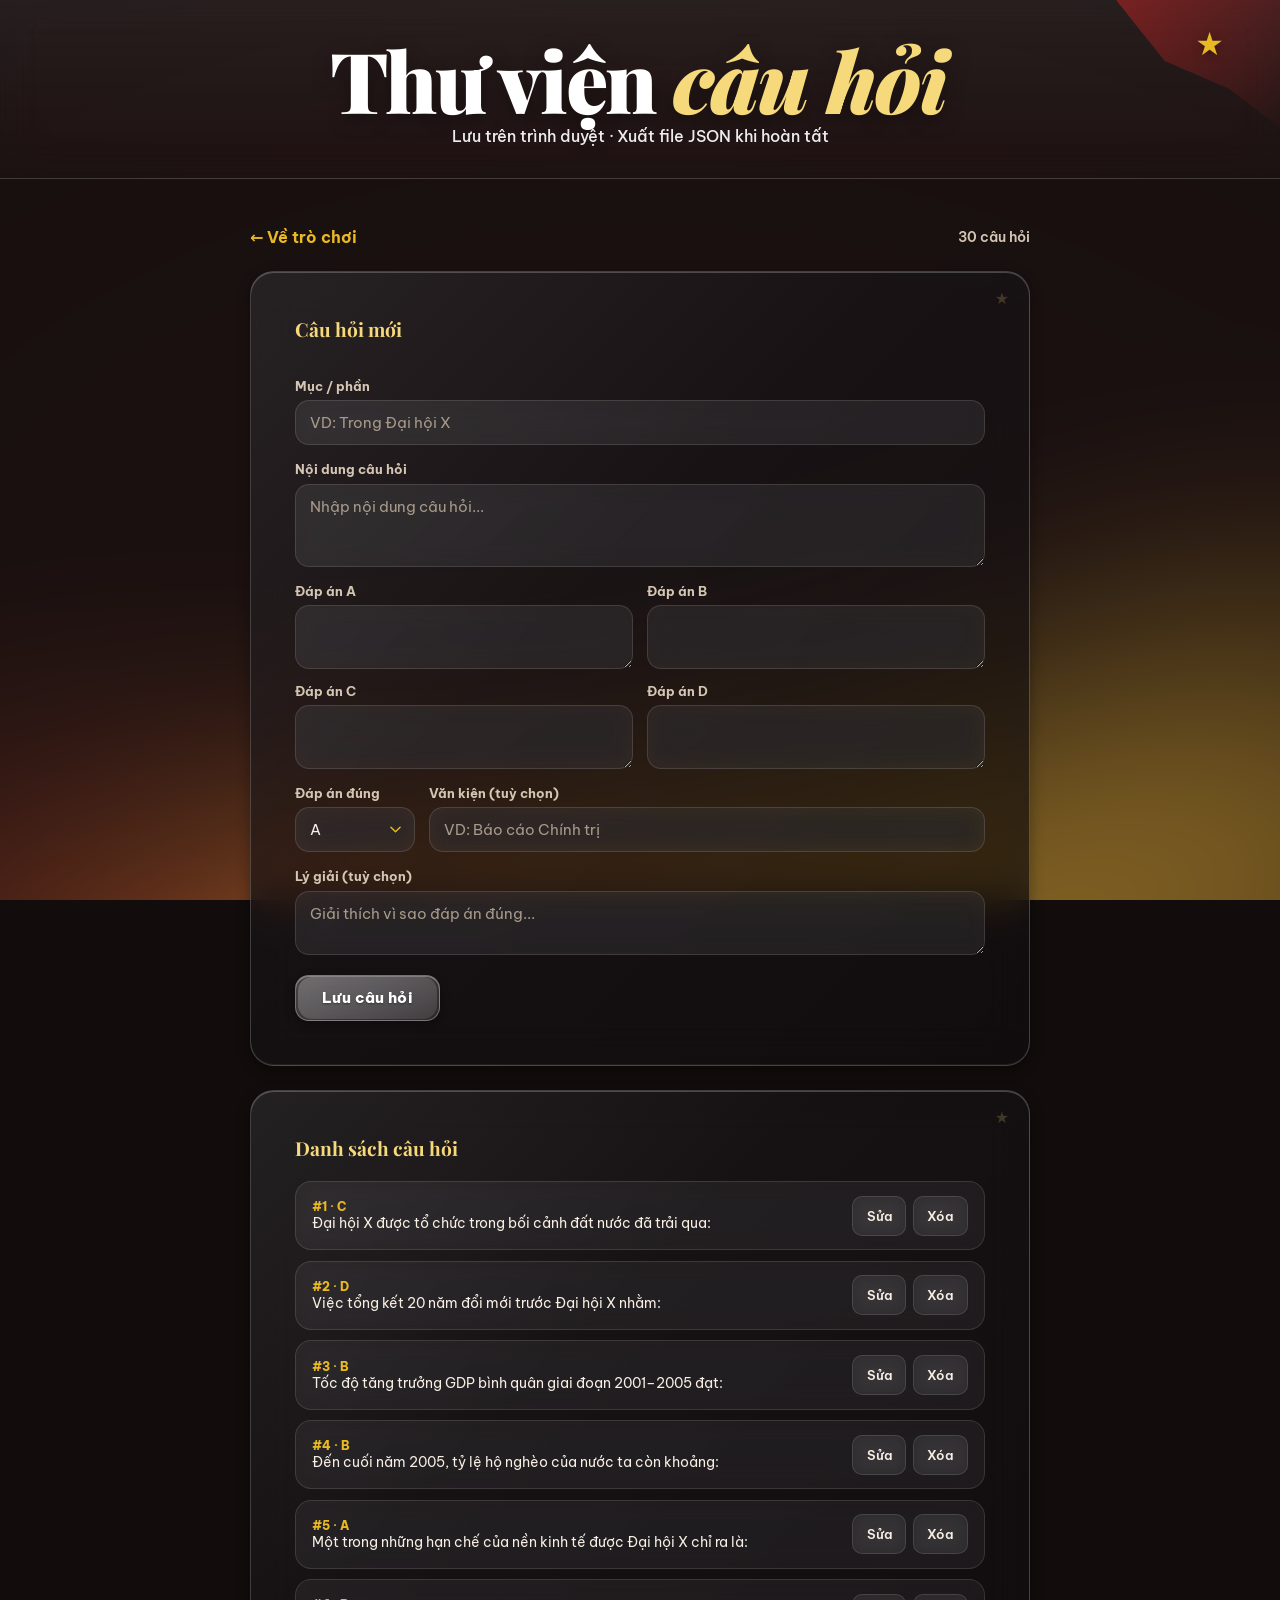
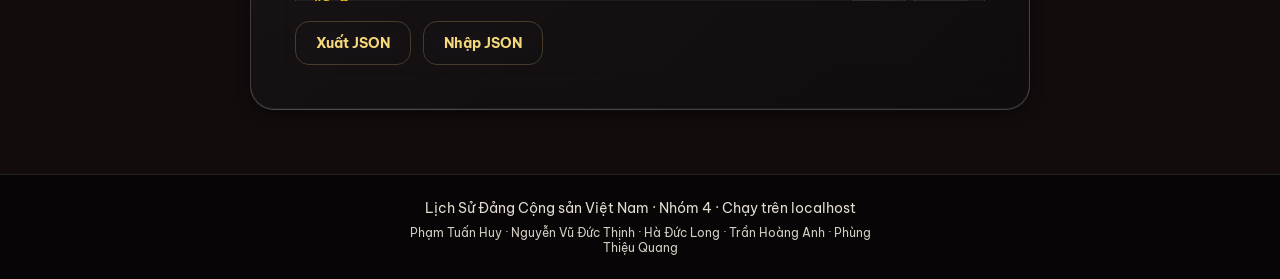
==== commit fceeba76: "noi flag.js vao index/admin, cho horizon noi   len tren scene bang screen blend, khoi dong co san ca" ====
--- a/admin.html
+++ b/admin.html
@@ -110,6 +110,7 @@
   </footer>
 
   <script src="js/horizon-bg.js"></script>
+  <script src="js/flag.js"></script>
   <script src="js/admin.js"></script>
 </body>
 </html>
--- a/css/style.css
+++ b/css/style.css
@@ -105,12 +105,16 @@
 
 /* —— z-index scale: bg 0 · scene 0 · fx 1 · emblem 1 · content 2 · glass-cta 5 · confetti 50 —— */
 
-/* WebGL ceremonial base — palette do scenes.js đẩy vào */
+/* WebGL ceremonial base — palette do scenes.js đẩy vào.
+   Nằm TRÊN lớp cảnh và chỉ cộng sáng (screen), nếu không nó bị scene che
+   kín mà vẫn tốn GPU mỗi frame. */
 .horizon-bg {
   position: fixed;
   inset: 0;
-  z-index: 0;
+  z-index: 1;
   pointer-events: none;
+  mix-blend-mode: screen;
+  opacity: 0.5;
 }
 
 .horizon-bg canvas {
@@ -132,6 +136,9 @@
   inset: 0;
   z-index: 0;
   pointer-events: none;
+  /* trôi nhẹ theo con trỏ; scale để không hở mép khi dịch */
+  transform: translate3d(var(--sx, 0px), var(--sy, 0px), 0) scale(1.04);
+  transition: transform 0.7s var(--ease-out);
 }
 
 .scene {
@@ -278,7 +285,8 @@
 
 .header-inner { position: relative; z-index: 2; max-width: 820px; margin: 0 auto; }
 
-/* waving flag corner — crimson wash on glass, không phải slab đặc */
+/* lá cờ góc phải — rìa vải gợn sóng; --flag-amp do js/flag.js đẩy lên khi
+   con trỏ lướt qua nên sóng mạnh lên rồi tự dịu */
 .flag-wave {
   position: absolute;
   top: 0;
@@ -286,10 +294,25 @@
   width: min(34vw, 200px);
   height: min(24vw, 128px);
   background: linear-gradient(135deg, rgba(220, 38, 38, 0.5), rgba(127, 29, 29, 0.05));
-  clip-path: polygon(18% 0, 100% 0, 100% 100%, 0 0);
-  animation: flag-sway 4.5s ease-in-out infinite;
+  clip-path: polygon(18% 0, 100% 0, 100% 100%,
+    calc(72% + var(--flag-amp, 1) * 2.6%) calc(72% - var(--flag-amp, 1) * 2.6%),
+    calc(45% - var(--flag-amp, 1) * 2.6%) calc(45% + var(--flag-amp, 1) * 2.6%));
+  animation: flag-ripple 5.5s ease-in-out infinite, flag-sway 4.5s ease-in-out infinite;
   transform-origin: top right;
   z-index: 1;
+}
+
+@keyframes flag-ripple {
+  0%, 100% {
+    clip-path: polygon(18% 0, 100% 0, 100% 100%,
+      calc(72% + var(--flag-amp, 1) * 2.6%) calc(72% - var(--flag-amp, 1) * 2.6%),
+      calc(45% - var(--flag-amp, 1) * 2.6%) calc(45% + var(--flag-amp, 1) * 2.6%));
+  }
+  50% {
+    clip-path: polygon(18% 0, 100% 0, 100% 100%,
+      calc(72% - var(--flag-amp, 1) * 2.6%) calc(72% + var(--flag-amp, 1) * 2.6%),
+      calc(45% + var(--flag-amp, 1) * 2.6%) calc(45% - var(--flag-amp, 1) * 2.6%));
+  }
 }
 
 .flag-star {
@@ -1411,8 +1434,9 @@
   .flag-wave,
   .flag-star,
   .btn-next::before { animation: none; }
-  /* cảnh đổi tức thì, không push-in, không hạt chuyển động */
+  /* cảnh đổi tức thì, không push-in, không hạt chuyển động, không trôi theo chuột */
   .scene { transition: none; transform: none; }
+  .scene-stack { transform: none; transition: none; }
   .emblem { opacity: 0.8; }
   *, *::before, *::after { transition-duration: 0.01ms !important; animation-duration: 0.01ms !important; }
 }
